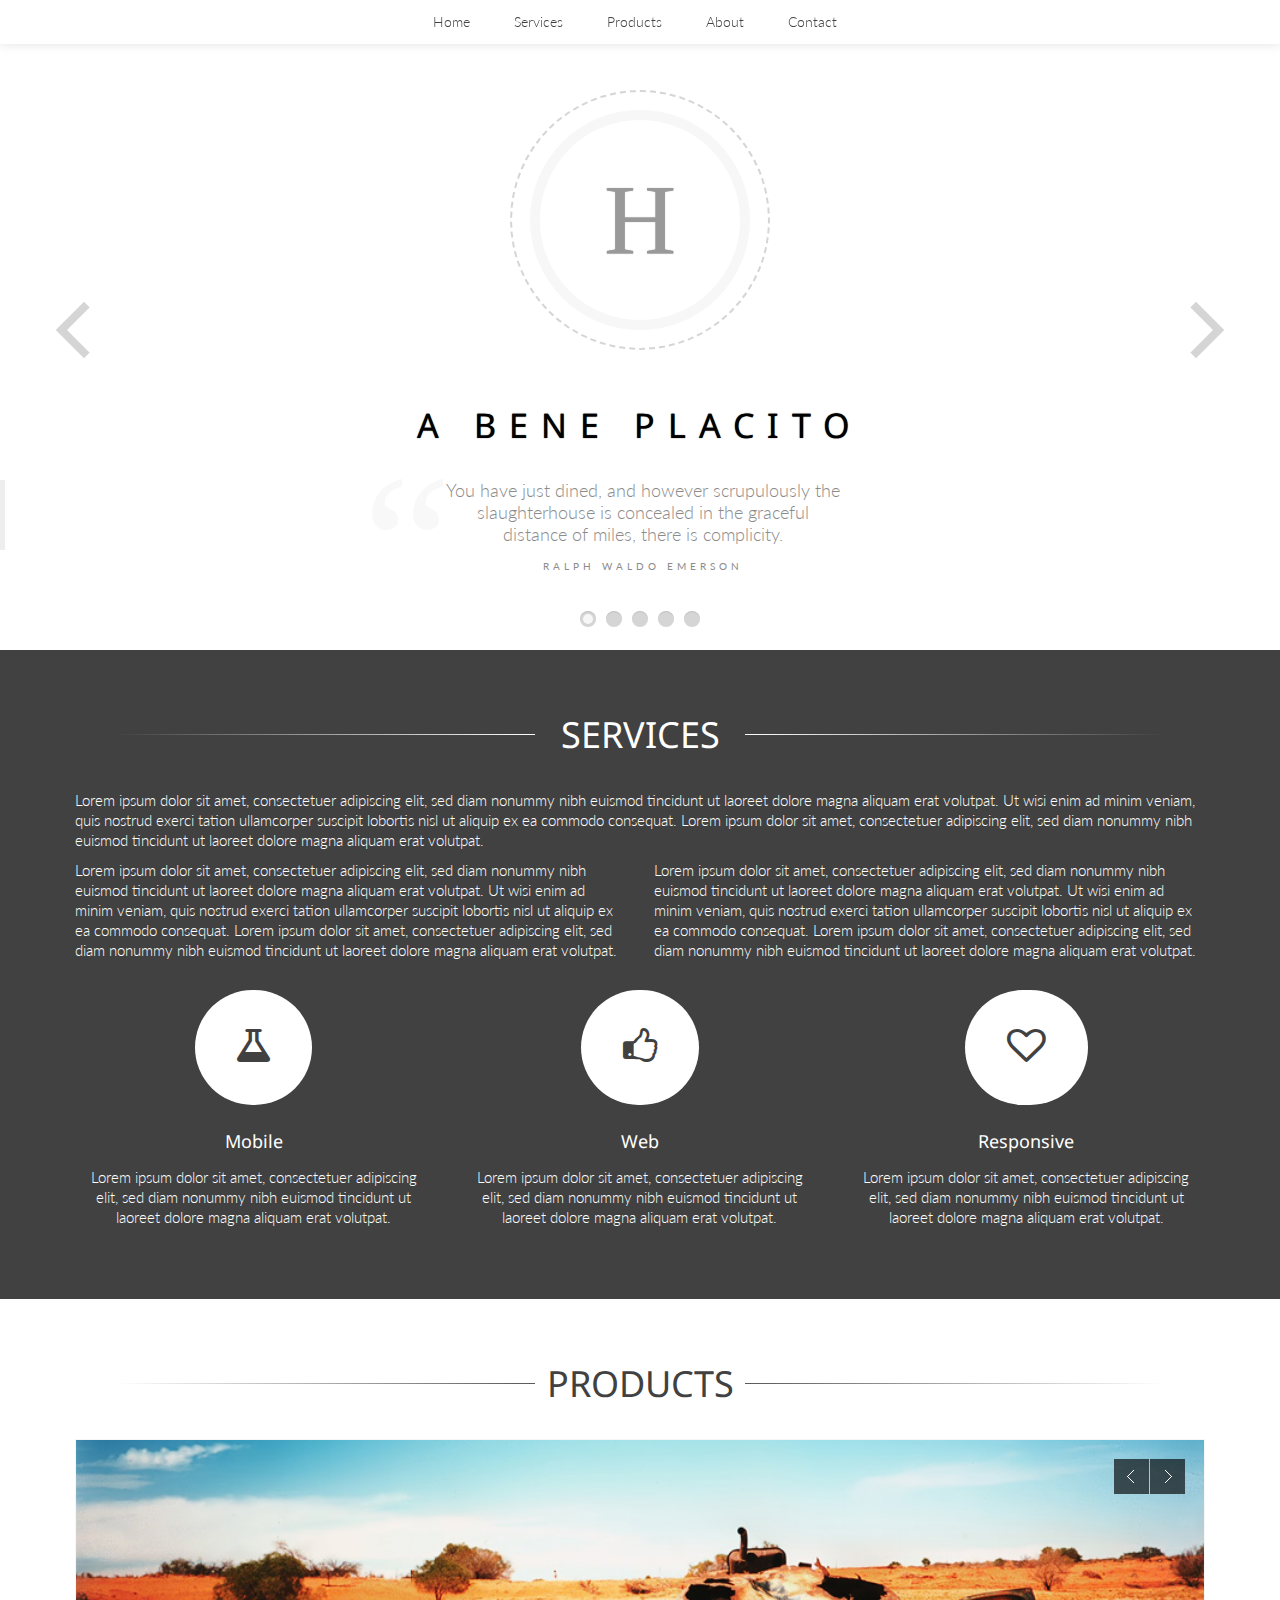
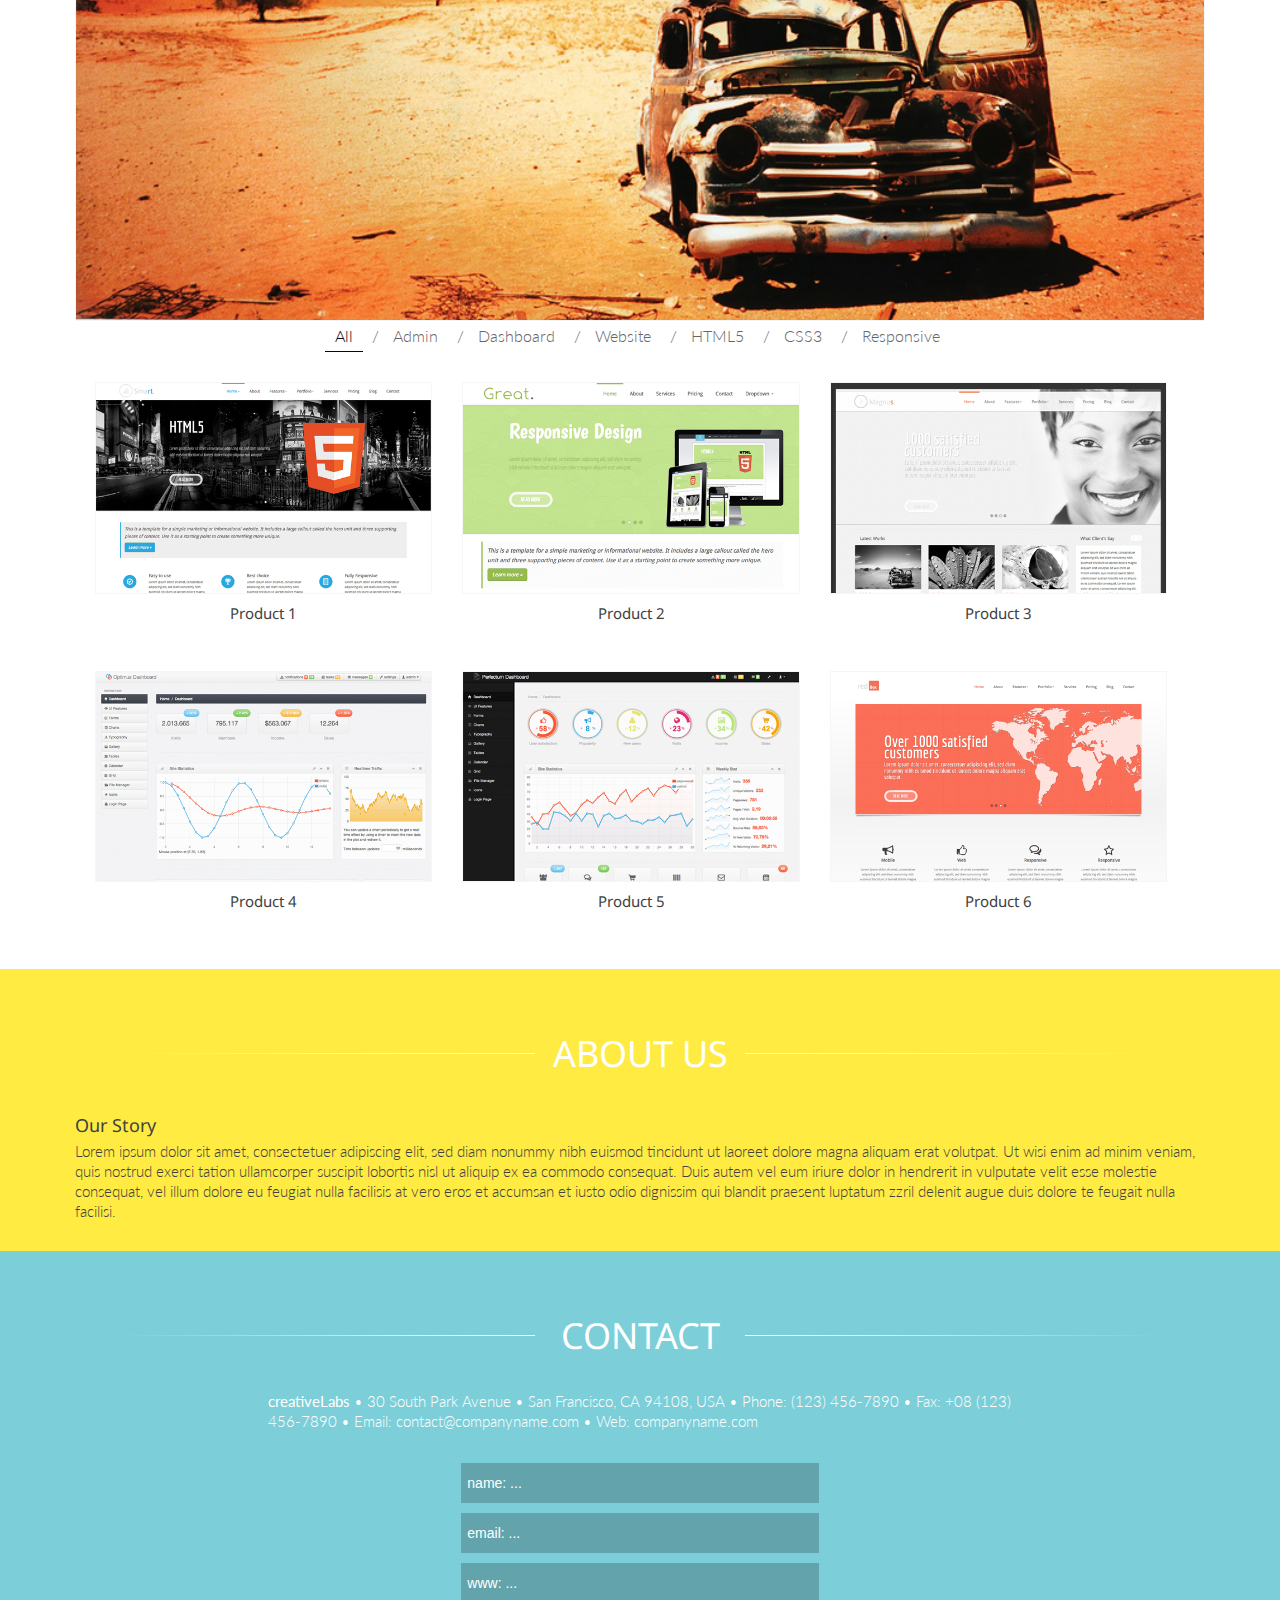
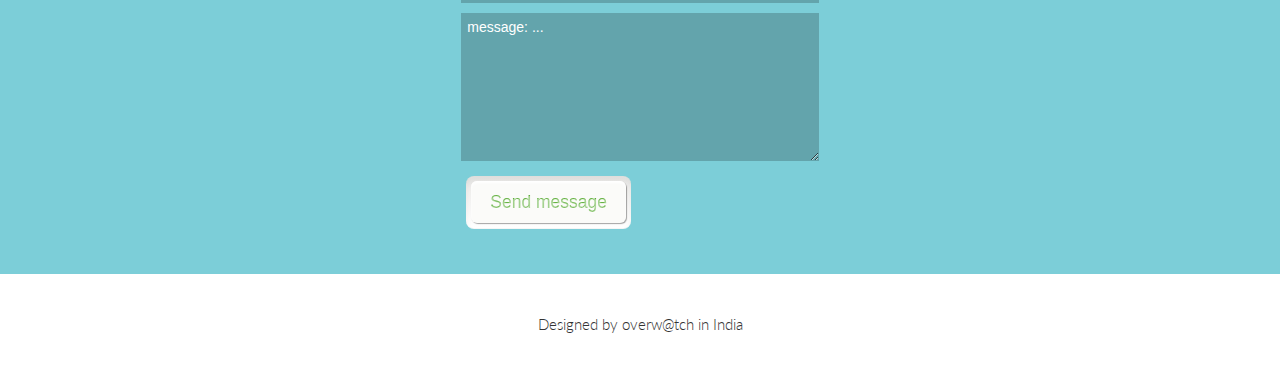
==== index.html @ 163d4408 "new commit" ====
<!DOCTYPE html>
<html lang="en">
<head>

	<!-- start: Meta -->
	<meta charset="utf-8">
	<title>Products</title>
	<meta name="description" content="Product Responsive Bootstrap Theme by overw@tch"/>
	<meta name="keywords" content="Template, Theme, web, html5, css3, Bootstrap" />
	<meta name="author" content="overw@tch creativeLabs"/>
	<!-- end: Meta -->
	
	<!-- start: Mobile Specific -->
	<meta name="viewport" content="width=device-width, initial-scale=1, maximum-scale=1">
	<!-- end: Mobile Specific -->
	
	<!-- start: Facebook Open Graph -->
	<meta property="og:title" content=""/>
	<meta property="og:description" content=""/>
	<meta property="og:type" content=""/>
	<meta property="og:url" content=""/>
	<meta property="og:image" content=""/>
	<!-- end: Facebook Open Graph -->

    <!-- start: CSS -->
    <link href="css/bootstrap.min.css" rel="stylesheet">
    <link href="css/bootstrap-responsive.min.css" rel="stylesheet">
	<link href="css/style.css" rel="stylesheet">
	<link href="css/slider1.css" rel="stylesheet">
	<link href="css/slider2.css" rel="stylesheet">
	<link href="css/slider3.css" rel="stylesheet">
	<link rel="stylesheet" type="text/css" href="http://fonts.googleapis.com/css?family=Droid+Sans:400,700">
	<link rel="stylesheet" type="text/css" href="http://fonts.googleapis.com/css?family=Droid+Serif">
	<link rel="stylesheet" type="text/css" href="http://fonts.googleapis.com/css?family=Boogaloo">
	<link rel="stylesheet" type="text/css" href="http://fonts.googleapis.com/css?family=Economica:700,400italic">
	<!-- end: CSS -->

    <!-- Le HTML5 shim, for IE6-8 support of HTML5 elements -->
    <!--[if lt IE 9]>
      <script src="http://html5shim.googlecode.com/svn/trunk/html5.js"></script>
    <![endif]-->

</head>
<body>
	
	<!--start: Header -->
	<header>
		
		<!--start: Container -->
		<div class="container">
						
			<!--start: Row -->
			<div class="row-fluid">
					
				<!--start: Navigation -->
				<div class="navigation"> 
				
					<div class="navbar navbar-fixed-top">
			    		<div class="navbar-inner">
			          		<a class="btn btn-navbar btnOverlay" data-toggle="collapse" data-target=".nav-collapse">
			            		menu
			          		</a>
			          		<div class="nav-collapse collapse">
			            		<ul class="nav">
									<li><a href="#" class="home">Home</a></li>
			              			<li><a href="#" class="services">Services</a></li>
									<li><a href="#" class="portfolio">Products</a></li>
									<li><a href="#" class="about">About</a></li>
									<li><a href="#" class="contact">Contact</a></li>
			            		</ul>
			          		</div>
			        	</div>
			      	</div>
				
				
				</div>	
				<!--end: Navigation -->	
					
			</div>
			<!--end: Row -->
			
		</div>
		<!--end: Container-->			
			
	</header>
	<!--end: Header-->
	<!-- start: 1st Page - Home -->
	<div id="home">

		<div class="demo-1">

	        <div id="slider" class="sl-slider-wrapper">

				<div class="sl-slider">

					<div class="sl-slide bg-1" data-orientation="horizontal" data-slice1-rotation="-25" data-slice2-rotation="-25" data-slice1-scale="2" data-slice2-scale="2">
						<div class="sl-slide-inner">
							<div class="deco" data-icon="H"></div>
							<h2>A bene placito</h2>
							<blockquote><p>You have just dined, and however scrupulously the slaughterhouse is concealed in the graceful distance of miles, there is complicity.</p><cite>Ralph Waldo Emerson</cite></blockquote>
						</div>
					</div>

					<div class="sl-slide bg-2" data-orientation="vertical" data-slice1-rotation="10" data-slice2-rotation="-15" data-slice1-scale="1.5" data-slice2-scale="1.5">
						<div class="sl-slide-inner">
							<div class="deco" data-icon="q"></div>
							<h2>Regula aurea</h2>
							<blockquote><p>Until he extends the circle of his compassion to all living things, man will not himself find peace.</p><cite>Albert Schweitzer</cite></blockquote>
						</div>
					</div>

					<div class="sl-slide bg-3" data-orientation="horizontal" data-slice1-rotation="3" data-slice2-rotation="3" data-slice1-scale="2" data-slice2-scale="1">
						<div class="sl-slide-inner">
							<div class="deco" data-icon="O"></div>
							<h2>Dum spiro, spero</h2>
							<blockquote><p>Thousands of people who say they 'love' animals sit down once or twice a day to enjoy the flesh of creatures who have been utterly deprived of everything that could make their lives worth living and who endured the awful suffering and the terror of the abattoirs.</p><cite>Dame Jane Morris Goodall</cite></blockquote>
						</div>
					</div>

					<div class="sl-slide bg-4" data-orientation="vertical" data-slice1-rotation="-5" data-slice2-rotation="25" data-slice1-scale="2" data-slice2-scale="1">
						<div class="sl-slide-inner">
							<div class="deco" data-icon="I"></div>
							<h2>Donna nobis pacem</h2>
							<blockquote><p>The human body has no more need for cows' milk than it does for dogs' milk, horses' milk, or giraffes' milk.</p><cite>Michael Klaper M.D.</cite></blockquote>
						</div>
					</div>

					<div class="sl-slide bg-5" data-orientation="horizontal" data-slice1-rotation="-5" data-slice2-rotation="10" data-slice1-scale="2" data-slice2-scale="1">
						<div class="sl-slide-inner">
							<div class="deco" data-icon="t"></div>
							<h2>Acta Non Verba</h2>
							<blockquote><p>I think if you want to eat more meat you should kill it yourself and eat it raw so that you are not blinded by the hypocrisy of having it processed for you.</p><cite>Margi Clarke</cite></blockquote>
						</div>
					</div>
				</div><!-- /sl-slider -->

				<nav id="nav-arrows" class="nav-arrows">
					<span class="nav-arrow-prev">Previous</span>
					<span class="nav-arrow-next">Next</span>
				</nav>

				<nav id="nav-dots" class="nav-dots">
					<span class="nav-dot-current"></span>
					<span></span>
					<span></span>
					<span></span>
					<span></span>
				</nav>

			</div><!-- /slider-wrapper -->

	    </div>

	</div>
	<!-- end: 1st Page - Home -->
	
	<!-- start: 2nd Page - Services -->
	<div id="services" class="color black">
		
		<!--start: Container -->
		<div class="container">

			<!--start: Wrapper -->
			<div class="wrapper span12">
				
							<!-- start: Page Title -->
			<div id="page-title">

				<div id="page-title-inner">

					<h2><span>Services</span></h2>

				</div>	

			</div>
			<!-- end: Page Title -->
			
			<!-- start: Row -->
      		<div class="row-fluid">
	
        		<div class="span12">
	
					<p>
						Lorem ipsum dolor sit amet, consectetuer adipiscing elit, sed diam nonummy nibh euismod tincidunt ut laoreet dolore magna aliquam erat volutpat. Ut wisi enim ad minim veniam, quis nostrud exerci tation ullamcorper suscipit lobortis nisl ut aliquip ex ea commodo consequat. Lorem ipsum dolor sit amet, consectetuer adipiscing elit, sed diam nonummy nibh euismod tincidunt ut laoreet dolore magna aliquam erat volutpat.
					</p>	
          			
        		</div>
			
			</div>
			<!-- end: Row -->
			
			<!-- start: Row -->
      		<div class="row-fluid">
	
        		<div class="span6">
	
					<p>
						Lorem ipsum dolor sit amet, consectetuer adipiscing elit, sed diam nonummy nibh euismod tincidunt ut laoreet dolore magna aliquam erat volutpat. Ut wisi enim ad minim veniam, quis nostrud exerci tation ullamcorper suscipit lobortis nisl ut aliquip ex ea commodo consequat. Lorem ipsum dolor sit amet, consectetuer adipiscing elit, sed diam nonummy nibh euismod tincidunt ut laoreet dolore magna aliquam erat volutpat.
					</p>	
          			
        		</div>

				<div class="span6">
	
					<p>
						Lorem ipsum dolor sit amet, consectetuer adipiscing elit, sed diam nonummy nibh euismod tincidunt ut laoreet dolore magna aliquam erat volutpat. Ut wisi enim ad minim veniam, quis nostrud exerci tation ullamcorper suscipit lobortis nisl ut aliquip ex ea commodo consequat. Lorem ipsum dolor sit amet, consectetuer adipiscing elit, sed diam nonummy nibh euismod tincidunt ut laoreet dolore magna aliquam erat volutpat.
					</p>	
          			
        		</div>
			
			</div>
			<!-- end: Row -->	
	
      		<!-- start: Row -->
      		<div class="row-fluid">
	
        		<div class="span4">
          			<div class="icons-box">
						<i class="fa-icon-beaker"></i>
						<h3>Mobile</h3>
						<p>
							Lorem ipsum dolor sit amet, consectetuer adipiscing elit, sed diam nonummy nibh euismod tincidunt ut laoreet dolore magna aliquam erat volutpat.
						</p>
						<div class="clearfix"></div>
					</div>
        		</div>

        		<div class="span4">
          			<div class="icons-box">
						<i class="fa-icon-thumbs-up"></i>
						<h3>Web</h3>
						<p>
							Lorem ipsum dolor sit amet, consectetuer adipiscing elit, sed diam nonummy nibh euismod tincidunt ut laoreet dolore magna aliquam erat volutpat.
						</p>
						<div class="clearfix"></div>
					</div>
        		</div>

        		<div class="span4">
          			<div class="icons-box">
						<i class="fa-icon-heart-empty"></i>
						<h3>Responsive</h3>
						<p>
							Lorem ipsum dolor sit amet, consectetuer adipiscing elit, sed diam nonummy nibh euismod tincidunt ut laoreet dolore magna aliquam erat volutpat.
						</p>
						<div class="clearfix"></div>
					</div>
        		</div>

			</div>
			<!-- end: Row -->
			
			<div class="clearfix"></div>
			<hr class="clean">					
			</div>
			<!-- end: Wrapper -->
		
		</div>
		<!--end: Container -->
		
	</div>
	<!-- end: 2nd Page - Services -->
	
	<!-- start: 4th Page - Portfolio -->
	<div id="portfolio" class="color white">
		
		<!--start: Container -->
		<div class="container">

			<!--start: Wrapper -->
			<div class="wrapper span12">
	
							<!-- start: Page Title -->
			<div id="page-title">

				<div id="page-title-inner">

					<h2><span>Products</span></h2>

				</div>	

			</div>
			<!-- end: Page Title -->
			
			<!-- start: Flexslider -->
			<div class="slider">
				<div id="flex1" class="flexslider">
					<ul class="slides">

						<li><div class="picture"><img src="img/slider/slider1.jpg" alt="" /></div></li>

						<li><div class="picture"><img src="img/slider/slider2.jpg" alt="" /></div></li>

						<li><div class="picture"><img src="img/slider/slider3.jpg" alt="" /></div></li>

					</ul>
				</div>
			</div>
			<!-- end: Flexslider -->

			<div id="filters">
				<ul class="option-set" data-option-key="filter">
					<li><a href="#filter" class="selected" data-option-value="*">All</a></li>
					<li>/</li>
					<li><a href="#filter" data-option-value=".admin">Admin</a></li>
					<li>/</li>
					<li><a href="#filter" data-option-value=".dashboard">Dashboard</a></li>
					<li>/</li>
					<li><a href="#filter" data-option-value=".website">Website</a></li>
					<li>/</li>
					<li><a href="#filter" data-option-value=".html5">HTML5</a></li>
					<li>/</li>
					<li><a href="#filter" data-option-value=".css3">CSS3</a></li>
					<li>/</li>
					<li><a href="#filter" data-option-value=".responsive">Responsive</a></li>
				</ul>
			</div>

			<!-- start: Portfolio -->
			<div id="portfolio-wrapper" class="row-fluid">
								
				<div class="span4 portfolio-item website html5 css3 responsive">
					
					<div class="picture"><a href="/products.html" title="Smart Responsive Template"><img src="img/portfolio/smart.png" alt=""/><div class="image-overlay-link"></div></a>
					
						<div class="item-description alt">
							<h5><a href="/products.html">
								Product 1
							</a></h5>
						</div>
					</div>	
				</div>

				<div class="span4 portfolio-item website html5 css3 responsive">
					<div class="picture">
						<a href="/products.html" title="Title"><img src="img/portfolio/great.png" alt=""/><div class="image-overlay-link"></div></a>
							<div class="item-description alt">
							<h5><a href="/products.html">
								Product 2
							</a></h5>
						</div>
					</div>
				</div>

				<div class="span4 portfolio-item website html5 css3 responsive">
					<div class="picture"><a href="/products.html" title="Title"><img src="img/portfolio/magnus.png" alt=""/><div class="image-overlay-link"></div></a>
						<div class="item-description alt">
							<h5><a href="/products.html">
								Product 3
							</a></h5>
						</div>	
					</div>
				</div>

				<div class="span4 portfolio-item admin dashboard html5 css3 responsive">
					<div class="picture"><a href="/products.html" title="Title"><img src="img/portfolio/optimus.png" alt=""/><div class="image-overlay-link"></div></a>
						<div class="item-description alt">
							<h5><a href="/products.html">
								Product 4
							</a></h5>
						</div>
					</div>
				</div>

				<div class="span4 portfolio-item admin dashboard html5 css3 responsive">
					<div class="picture"><a href="/products.html" title="Title"><img src="img/portfolio/perfectum.png" alt=""/><div class="image-overlay-link"></div></a>
						<div class="item-description alt">
							<h5><a href="/products.html">
								Product 5
							</a></h5>
						</div>
					</div>
				</div>

				<div class="span4 portfolio-item website html5 css3 responsive">
					<div class="picture"><a href="/products.html"><img src="img/portfolio/redbox.png" alt=""/><div class="image-overlay-link"></div></a>
						<div class="item-description alt">
							<h5><a href="/products.html">
								Product 6
							</a></h5>
						</div>
					</div>
				</div>

			</div>
			<!-- end: Portfolio -->
			</div>
			<!-- end: Wrapper -->
		
		</div>
		<!--end: Container -->
		
	</div>
	<!-- end: 4th Page - Portfolio -->
	
	<!-- start: 5th Page - About -->
	<div id="about" class="color yellow">
		
		<!--start: Container -->
		<div class="container">

			<!--start: Wrapper -->
			<div class="wrapper span12">

							<!-- start: Page Title -->
			<div id="page-title">

				<div id="page-title-inner">

						<h2><span>About Us</span></h2>

				</div>	

			</div>
			<!-- end: Page Title -->				
		
			<!--start: Row -->
	    	<div class="row-fluid">
		
				<div class="span12">
					
					<!-- start: About Us -->
					<div id="story">
						<h3>Our Story</h3>
						<p>
							Lorem ipsum dolor sit amet, consectetuer adipiscing elit, sed diam nonummy nibh euismod tincidunt ut laoreet dolore magna aliquam erat volutpat. Ut wisi enim ad minim veniam, quis nostrud exerci tation ullamcorper suscipit lobortis nisl ut aliquip ex ea commodo consequat. Duis autem vel eum iriure dolor in hendrerit in vulputate velit esse molestie consequat, vel illum dolore eu feugiat nulla facilisis at vero eros et accumsan et iusto odio dignissim qui blandit praesent luptatum zzril delenit augue duis dolore te feugait nulla facilisi.
						</p>
					</div>	
					<!-- end: About Us -->

				</div>
				
			</div>
			<!--end: Row -->
			
			</div>
			<!-- end: Wrapper -->
		
		</div>
		<!--end: Container -->
		
	</div>
	<!-- end: 5th Page - About -->
	
	<!-- start: 7th Page - Contact -->
	<div id="mapBg"></div>
	<div id="contact" class="color blue transparent">
		
		<!--start: Container -->
		<div class="container">

			<!--start: Wrapper -->
			<div class="wrapper span12">

			<!-- start: Page Title -->
			<div id="page-title">

				<div id="page-title-inner">

						<h2><span>Contact</span></h2>

				</div>	

			</div>
			<!-- end: Page Title -->
			
			<!-- start: Row -->
			<div class="row-fluid">		
				
				<div class="span2"></div>
				<div class="span8">
					
					<!-- start: Contact Info -->
					<b>creativeLabs</b> •
					30 South Park Avenue •
					San Francisco, CA 94108, USA •
					Phone: (123) 456-7890 •
					Fax: +08 (123) 456-7890 •
					Email: contact@companyname.com •
					Web: companyname.com	
					<!-- end: Contact Info -->
				
				</div>
				<div class="span2"></div>
			
			</div>
			<!-- end: Row -->
			
			<hr class="clean">
			
			<!-- start: Row -->
			<div class="row-fluid">		
				
				<div class="span4"></div>
				<!-- start: Map -->
				<div class="span4">
					<!-- start: Contact Form -->
					<div id="contact-form">

						<form method="post" action="">
							
							<fieldset>
								
								<input tabindex="4" id="name" name="name" type="text" value="" class="span12" placeholder="name: ..." >
								<input tabindex="2" id="email" name="email" type="text" value="" class="span12" placeholder="email: ...">
								<input tabindex="3" id="www" name="www" type="text" value="" class="span12" placeholder="www: ...">
								<textarea tabindex="3" class="input-xlarge span12" id="message" name="body" rows="7" placeholder="message: ..."></textarea>

								<div class="actions">
									<button tabindex="" type="submit" class="btn btn-success btn-large">Send message</button>
								</div>
								
							</fieldset>

						</form>

					</div>
					<!-- end: Contact Form -->
					

				</div>
				<!-- end: Map -->
				<div class="span4"></div>
			
			</div>
			<!-- end: Row -->

			</div>
			<!-- end: Wrapper -->
		
		</div>
		<!--end: Container -->
		
	</div>
	<!-- end: 7th Page - Contact -->

	

	<footer>
		<div id="copyright">
			Designed by overw@tch in India
		</div>
	</footer>	

<!-- start: Java Script -->
<!-- Placed at the end of the document so the pages load faster -->
<script type="text/javascript" src="http://ajax.googleapis.com/ajax/libs/jquery/1.8.2/jquery.min.js"></script>
<script type="text/javascript" src="js/isotope.js"></script>
<script type="text/javascript" src="js/jquery.imagesloaded.js"></script>
<script type="text/javascript" src="js/bootstrap.min.js"></script>
<script type="text/javascript" src="js/flexslider.js"></script>
<script type="text/javascript" src="js/carousel.js"></script>
<script type="text/javascript" src="js/fancybox.js"></script>
<script type="text/javascript" src="js/twitter.js"></script>
<script type="text/javascript" src="js/modernizr.custom.79639.js"></script>
<script type="text/javascript" src="js/jquery.ba-cond.min.js"></script>
<script type="text/javascript" src="js/jquery.slitslider.js"></script>

<script type="text/javascript" src="js/excanvas.js"></script>
<script type="text/javascript" src="js/jquery.flot.min.js"></script>
<script type="text/javascript" src="js/jquery.flot.pie.min.js"></script>
<script type="text/javascript" src="js/jquery.flot.stack.js"></script>
<script type="text/javascript" src="js/jquery.flot.resize.min.js"></script>

<script defer="defer" src="js/custom.js"></script>
<script type="text/javascript">	
	$(function() {
	
		var Page = (function() {

			var $navArrows = $( '#nav-arrows' ),
				$nav = $( '#nav-dots > span' ),
				slitslider = $( '#slider' ).slitslider( {
					onBeforeChange : function( slide, pos ) {

						$nav.removeClass( 'nav-dot-current' );
						$nav.eq( pos ).addClass( 'nav-dot-current' );

					}
				} ),

				init = function() {

					initEvents();
					
				},
				initEvents = function() {

					// add navigation events
					$navArrows.children( ':last' ).on( 'click', function() {

						slitslider.next();
						return false;

					} );

					$navArrows.children( ':first' ).on( 'click', function() {
						
						slitslider.previous();
						return false;

					} );

					$nav.each( function( i ) {
					
						$( this ).on( 'click', function( event ) {
							
							var $dot = $( this );
							
							if( !slitslider.isActive() ) {

								$nav.removeClass( 'nav-dot-current' );
								$dot.addClass( 'nav-dot-current' );
							
							}
							
							slitslider.jump( i + 1 );
							return false;
						
						} );
						
					} );

				};

				return { init : init };

		})();

		Page.init();
	
	});
</script>
<!-- end: Java Script -->

</body>
</html>
---- css/style.css ----
/*
* Author: Łukasz Holeczek
* Template: Essentia Bootstrap Theme
* Version: 1.0.0
* Bootstrap version: 2.3.1
* Copyright 2012 creativeLabs
* www: http://bootstrapmaster.com
* mail: lukasz@bootstrapmaster.com
* You can download this theme on WrapBootstrap: https://bootstrapmaster.com
*/

/* Import Section
=================================================================== */
@import url("icons.css");					/* Icons. */
@import url("icons-color.css");				/* Icons. */  
@import url("social-icons.css");			/* Social Icons */
@import url("fancybox.css");				/* Fancybox */
@import url("font-awesome.css");			/* Font Awesome */
@import url("font-awesome-ie7.css");		/* Font Awesome */

/* Colors Section
=================================================================== */
.color.white {
	background: #fff;
	color: #414141;
}

.color.white i {
	color: #414141;
}

.color.white h2 {
	color: #414141 !important;
}

.color.white h2 span {
	background: #fff !important;
	color: #414141 !important;
}

.color.white #page-title h2:before{
	background: -moz-linear-gradient(left,  rgba(0,0,0,0) 0%, rgba(0,0,0,0.65) 100%); /* FF3.6+ */
	background: -webkit-gradient(linear, left top, right top, color-stop(0%,rgba(0,0,0,0)), color-stop(100%,rgba(0,0,0,0.65))); /* Chrome,Safari4+ */
	background: -webkit-linear-gradient(left,  rgba(0,0,0,0) 0%,rgba(0,0,0,0.65) 100%); /* Chrome10+,Safari5.1+ */
	background: -o-linear-gradient(left,  rgba(0,0,0,0) 0%,rgba(0,0,0,0.65) 100%); /* Opera 11.10+ */
	background: -ms-linear-gradient(left,  rgba(0,0,0,0) 0%,rgba(0,0,0,0.65) 100%); /* IE10+ */
	background: linear-gradient(to right,  rgba(0,0,0,0) 0%,rgba(0,0,0,0.65) 100%); /* W3C */
	filter: progid:DXImageTransform.Microsoft.gradient( startColorstr='#00000000', endColorstr='#a6000000',GradientType=1 ); /* IE6-9 */
}

.color.white #page-title h2:after {
    background: -moz-linear-gradient(left,  rgba(0,0,0,0.65) 0%, rgba(0,0,0,0) 100%); /* FF3.6+ */
	background: -webkit-gradient(linear, left top, right top, color-stop(0%,rgba(0,0,0,0.65)), color-stop(100%,rgba(0,0,0,0))); /* Chrome,Safari4+ */
	background: -webkit-linear-gradient(left,  rgba(0,0,0,0.65) 0%,rgba(0,0,0,0) 100%); /* Chrome10+,Safari5.1+ */
	background: -o-linear-gradient(left,  rgba(0,0,0,0.65) 0%,rgba(0,0,0,0) 100%); /* Opera 11.10+ */
	background: -ms-linear-gradient(left,  rgba(0,0,0,0.65) 0%,rgba(0,0,0,0) 100%); /* IE10+ */
	background: linear-gradient(to right,  rgba(0,0,0,0.65) 0%,rgba(0,0,0,0) 100%); /* W3C */
	filter: progid:DXImageTransform.Microsoft.gradient( startColorstr='#a6000000', endColorstr='#00000000',GradientType=1 ); /* IE6-9 */
}


.color.blue {
	background: #5bc2ce;
	color: #fff;
}

.color.blue i {
	color: #5bc2ce;
}

.color.blue h2 span{
	background: #5bc2ce;
}

.color.blue.transparent {
	background: rgba(91,194,206,.8);
	color: #fff;
}

.color.blue.transparent i {
	color: #5bc2ce;
}

.color.blue.transparent h2 span{
	background: rgba(91,194,206,0);
}



.color.black {
	background: #414141;
	color: #fff;
}

.color.black i {
	color: #414141;
}

.color.black h2 span {
	background: #414141;
}

.color.yellow {
	background: #ffeb41;
	color: #414141;
}

.color.yellow i {
	color: #ffeb41;
}

.color.yellow h2 span {
	background: #ffeb41;
}


body {
	font-family: 'Droid Sans';
	background: #fff;
	color: #888888;
	font-size: 12px;
}

h1, h2, h3, h4, h5, h6 {
	font-family: "Droid Sans" !important;
	font-weight: normal !important;
	margin: 0;
	padding: 0;
}

h1 {
  font-size: 36px;
  line-height: 40px;
}

h2 {
  font-size: 20px;
  line-height: 40px;
}

h3 {
  font-size: 18px;
  line-height: 32px;
}

h4 {
  font-size: 13px;
  line-height: 30px;
}

h5 {
  font-size: 12px;
  line-height: 26px;
}

h6 {
  font-size: 11px;
  line-height: 24px;
}

hr {
  	margin: 20px 0;
  	border: 0;
  	border-top: 1px solid #e7e7e7;
  	border-bottom: 1px solid #fefefe;
}

hr.clean {
	margin: 15px 0;
  	border: 0;
  	border-top: 1px solid transparent;
  	border-bottom: 1px solid transparent;
}

a {
	color: #080808;
}
			
.title {
	border-bottom: 1px solid #f6f6f6;
	margin: 30px 0px 20px 0px;
}

.title-out {
}

.title h1, .title h2, .title h3, .title h4, .title h5, .title h6 {
	border-bottom: 3px solid #080808 !important;
	margin-bottom: -2px !important;
	display: inline-block !important;
	padding: 0px 10px !important;
}

.title-out h1, .title-out h2, .title-out h3, .title-out h4, .title-out h5, .title-out h6 {
	text-shadow: 1px 1px 0px #fff;
	font-weight: bold;
	margin-bottom: 10px;
	margin-left: 20px;
}

.wrapper {
	padding: 20px 20px;
	margin: 0px auto !important;
	float: none;
}

.box {
	-webkit-transition: all 0.5s ease-in-out;
	-moz-transition: all 0.5s ease-in-out;
	-o-transition: all 0.5s ease-in-out;
	-ms-transition: all 0.5s ease-in-out;
	transition: all 0.5s ease-in-out;
	padding: 10px;	
}

.box i {
	-webkit-transition: all 0.5s ease-in-out;
	-moz-transition: all 0.5s ease-in-out;
	-o-transition: all 0.5s ease-in-out;
	-ms-transition: all 0.5s ease-in-out;
	transition: all 0.5s ease-in-out;
	font-size: 36px;
	margin: 20px 10px 10px 10px;
	color: #414141;
	float:left;;
}

.box h3 {
	margin-top: 5px;
}

.box h5 {
	margin-top: -10px;
}

.box h3,
.box h5 {
	-webkit-transition: all 0.5s ease-in-out;
	-moz-transition: all 0.5s ease-in-out;
	-o-transition: all 0.5s ease-in-out;
	-ms-transition: all 0.5s ease-in-out;
	transition: all 0.5s ease-in-out;
	text-align: left;
}

.box:hover {
	background: #080808;
	color: #fff;
}

.box:hover i {
	color: #fff;
}

.box:hover h3,
.box:hover h5 {
	color: #fff;
}

/* Lists
=================================================================== */
	ul, ol { margin: 0; }
	ul { list-style: none outside; }
	ol { list-style: decimal; }
	ol, ul.square, ul.circle, ul.disc { margin-left: 30px; }
	ul.square { list-style: square outside; }
	ul.circle { list-style: circle outside; }
	ul.disc { list-style: disc outside; }
	ul ul, ul ol,
	ol ol, ol ul {}
	ul ul li, ul ol li,
	ol ol li, ol ul li {}


/* Header
=================================================================== */
	
header {
	height: 50px !important;
	background: rgba(255,255,255,1) !important;
	-webkit-box-shadow: 0px 1px 1px rgba(0,0,0,.35);
	   -moz-box-shadow: 0px 1px 1px rgba(0,0,0,.35);
	        box-shadow: 0px 1px 1px rgba(0,0,0,.35);
}

.logo  {}

.nav-collapse.collapse {
    height: auto \9 !important;
    overflow: visible \9 !important;
	position: relative;
	z-index: 9999;
}

.navigation {
	padding: 6px;
	height: 38px !important;
	margin: 0 auto;
	width: 100%;
	text-align: center;
}

.search {
	font-size: 20px;
	padding: 12px;
	text-align: right;
}

.search input{
	width: 0px;
	border: none;
	background: transparent url(../img/search-ico-alt.png) no-repeat 5px center;
	border-bottom: 1px solid transparent;
	-webkit-box-shadow: none;
	   -moz-box-shadow: none;
	        box-shadow: none;
	-webkit-border-radius: 0px;
	   -moz-border-radius: 0px;
			border-radius: 0px;
	padding-left: 30px;
	-webkit-transition: all 0.3s ease-in-out;
	   -moz-transition: all 0.3s ease-in-out;
		 -o-transition: all 0.3s ease-in-out;
		-ms-transition: all 0.3s ease-in-out;
			transition: all 0.3s ease-in-out;
}

.search input.activeSearch {
	background: transparent url(../img/ajax-loader.gif) no-repeat 5px center !important;
	-webkit-transition: all 0.3s ease-in-out;
	   -moz-transition: all 0.3s ease-in-out;
		 -o-transition: all 0.3s ease-in-out;
		-ms-transition: all 0.3s ease-in-out;
			transition: all 0.3s ease-in-out;
}

.search input:focus{
	width: 200px;
	outline: none !important;
	border-bottom: 1px solid #646464;
	-webkit-box-shadow: none;
	   -moz-box-shadow: none;
	        box-shadow: none; 
	-webkit-transition: all 0.3s ease-in-out;
	   -moz-transition: all 0.3s ease-in-out;
		 -o-transition: all 0.3s ease-in-out;
		-ms-transition: all 0.3s ease-in-out;
			transition: all 0.3s ease-in-out;
}

.navbar-fixed-top .navbar-inner {
	background: rgba(255,255,255,.8) !important;
}

.navbar, 
.navbar-inner, 
.nav,
.navbar-inverse {
	background: transparent !important;
	filter: none !important;
	border: none;
	-webkit-box-shadow: none;
       -moz-box-shadow: none;
          	box-shadow: none;
	padding: 0px;
	margin: 0px;
	text-align: center;
}

.navbar .nav,
.navbar .nav > li {
	float:none;
	display:inline-block;
	*display:inline; /* ie7 fix */
	*zoom:1; /* hasLayout ie7 trigger */
	vertical-align: top;
}

.navbar .nav > li > a {
	color: #414141;
	border-top: 0px solid transparent;
	text-shadow: none;
	font-size: 14px;
	padding: 12px 20px;
	padding: 12px 10px \9;
	-webkit-transition: all 0.3s ease-in-out;
	   -moz-transition: all 0.3s ease-in-out;
		 -o-transition: all 0.3s ease-in-out;
		-ms-transition: all 0.3s ease-in-out;
			transition: all 0.3s ease-in-out;

}

.navbar .nav > li > a:focus,
.navbar .nav > li > a:hover {
  	background: #080808 !important;		
  	color: #fff;
}

.navbar .nav > .active > a,
.navbar .nav > .active > a:focus {
  	color: #080808 !important;	
  	text-decoration: none;
  	background-color: transparent !important;	
  	-webkit-box-shadow: none;
       -moz-box-shadow: none;
          	box-shadow: none;
}

.navbar .nav > .active > a:hover {
  	background: #080808 !important;		
  	color: #fff !important;
  	-webkit-box-shadow: none;
       -moz-box-shadow: none;
          	box-shadow: none;
}

.navbar .nav .active a:hover > .caret {
  	border-top-color: #fff !important;	
  	border-bottom-color: #fff !important;	
}

.dropdown-menu li > a:hover,
.dropdown-menu li > a:focus,
.dropdown-submenu:hover > a {
  	color: #ffffff;
  	background: #080808 !important;	
}

.dropdown-menu .active > a {
	color: #ffffff !important;
  	background: #080808 !important;
}
.dropdown-menu .active > a:hover {
  	color: #ffffff !important;
  	background: #080808 !important;	
}

.navbar .btn-navbar {
	border: none;
	background: #fbfbf9;
	color: #222222 !important;
	-webkit-box-shadow: 1px 1px 1px rgba(0,0,0,0.35), inset 0px 2px 3px #fff;
	   -moz-box-shadow: 1px 1px 1px rgba(0,0,0,0.35), inset 0px 2px 3px #fff;
		    box-shadow: 1px 1px 1px rgba(0,0,0,0.35), inset 0px 2px 3px #fff;
	text-shadow: none;
	-webkit-transition: all 0.3s ease;
	   -moz-transition: all 0.3s ease;
		-ms-transition: all 0.3s ease;
		 -o-transition: all 0.3s ease;
			transition: all 0.3s ease;
	margin: 0px !important;		
}

.navbar .btn-navbar:hover {
	background: #fbfbf9;
	text-shadow: 0 0 1px #222222;
	color: #222222 !important;
	-webkit-box-shadow: 1px 0px 1px rgba(0,0,0,0.1), inset 0px 1px 1px #fff;
	   -moz-box-shadow: 1px 0px 1px rgba(0,0,0,0.1), inset 0px 1px 1px #fff;
		    box-shadow: 1px 0px 1px rgba(0,0,0,0.1), inset 0px 1px 1px #fff;
	-webkit-transition: all 0.3s ease;
	   -moz-transition: all 0.3s ease;
		-ms-transition: all 0.3s ease;
		 -o-transition: all 0.3s ease;
			transition: all 0.3s ease;	
}

.nav .active .dropdown-toggle .caret {
  	border-top-color: #080808 !important;	
  	border-bottom-color: #080808 !important;	
}

/* Slider
=================================================================== */

.slider-wrapper:before, .slider-wrapper:after {
	bottom:14px;
	content: "";
	position: absolute;
	z-index: -1;
	-ms-transform: rotate(-1deg);
	-webkit-transform: rotate(-1deg); /* Safari and Chrome */
	-o-transform: rotate(-1deg); /* Opera */
	-moz-transform: rotate(-1deg); /* Firefox */
	box-shadow: 0 15px 5px rgba(0, 0, 0, 0.3);
	height: 50px;
	left: 5px;
	max-width: 50%;
	width: 50%;
}
.slider-wrapper:after {
	-ms-transform: rotate(1deg); /* IE 9 */
	-webkit-transform: rotate(1deg); /* Safari and Chrome */
	-o-transform: rotate(1deg); /* Opera */
	-moz-transform: rotate(1deg); /* Firefox */
	left: auto;
	right: 5px;
}

.slider-wrapper {
	position: relative;
	margin-top: 0px;
	-webkit-border-radius: 2px;
	   -moz-border-radius: 2px;
			border-radius: 2px;
	padding:2px;
	background:#fcfcfc;
	-webkit-box-shadow: 0px 1px 1px rgba(0,0,0,.35);
	   -moz-box-shadow: 0px 1px 1px rgba(0,0,0,.35);
		    box-shadow: 0px 1px 1px rgba(0,0,0,.35);
}


/* Page Title
=================================================================== */

#page-title {
	margin: 30px 0px 20px 0px;
}

#page-title-inner {
	padding: 15px 40px;
}

#page-title h2 {
	display: inline-block;
	font-family: "Droid Sans" !important;
	color: #fff;
	font-size: 36px;
	text-align: center;
	text-transform: uppercase;
	width: 100%;
	position: relative;
}

#page-title h2:before,
#page-title h2:after {
    display: block;
    height: 1px;
    content: " ";
    width: 40%;
    position: absolute;
    top: 0.53em;
	z-index: 1;
}

#page-title h2:before {
	background: -moz-linear-gradient(left,  rgba(255,255,255,0) 0%, rgba(255,255,255,1) 100%); /* FF3.6+ */
	background: -webkit-gradient(linear, left top, right top, color-stop(0%,rgba(255,255,255,0)), color-stop(100%,rgba(255,255,255,1))); /* Chrome,Safari4+ */
	background: -webkit-linear-gradient(left,  rgba(255,255,255,0) 0%,rgba(255,255,255,1) 100%); /* Chrome10+,Safari5.1+ */
	background: -o-linear-gradient(left,  rgba(255,255,255,0) 0%,rgba(255,255,255,1) 100%); /* Opera 11.10+ */
	background: -ms-linear-gradient(left,  rgba(255,255,255,0) 0%,rgba(255,255,255,1) 100%); /* IE10+ */
	background: linear-gradient(to right,  rgba(255,255,255,0) 0%,rgba(255,255,255,1) 100%); /* W3C */
	filter: progid:DXImageTransform.Microsoft.gradient( startColorstr='#00ffffff', endColorstr='#ffffff',GradientType=1 ); /* IE6-9 */
    left: 0;
}

#page-title h2:after {
	background: -moz-linear-gradient(left,  rgba(255,255,255,1) 0%, rgba(255,255,255,0) 100%); /* FF3.6+ */
	background: -webkit-gradient(linear, left top, right top, color-stop(0%,rgba(255,255,255,1)), color-stop(100%,rgba(255,255,255,0))); /* Chrome,Safari4+ */
	background: -webkit-linear-gradient(left,  rgba(255,255,255,1) 0%,rgba(255,255,255,0) 100%); /* Chrome10+,Safari5.1+ */
	background: -o-linear-gradient(left,  rgba(255,255,255,1) 0%,rgba(255,255,255,0) 100%); /* Opera 11.10+ */
	background: -ms-linear-gradient(left,  rgba(255,255,255,1) 0%,rgba(255,255,255,0) 100%); /* IE10+ */
	background: linear-gradient(to right,  rgba(255,255,255,1) 0%,rgba(255,255,255,0) 100%); /* W3C */
	filter: progid:DXImageTransform.Microsoft.gradient( startColorstr='#ffffff', endColorstr='#00ffffff',GradientType=1 ); /* IE6-9 */	
   	right: 0;  
   	left: auto; 
}

#page-title h2 span {
	padding: 0px 10px;
	position: relative;
	z-index: 2;
}

/* Images Overlay
=================================================================== */
.picture {
	position: relative;
	}
	
.picture a {
	display: block;
	position: relative;
}
	
.picture .item-description {
	padding: 5px 15px 5px 15px;
	border: none;
	margin-top: 1px;
	background: transparent;
	font-size: 12px;
	text-align: center;
	-webkit-transition: all 0.5s ease-in-out;
	-moz-transition: all 0.5s ease-in-out;
	-o-transition: all 0.5s ease-in-out;
	-ms-transition: all 0.5s ease-in-out;
	transition: all 0.5s ease-in-out;
}

.picture .item-description a {
	color: #414141;
	font-size: 15px;
	-webkit-transition: all 0.5s ease-in-out;
	-moz-transition: all 0.5s ease-in-out;
	-o-transition: all 0.5s ease-in-out;
	-ms-transition: all 0.5s ease-in-out;
	transition: all 0.5s ease-in-out;
}

.post .picture {
	position: relative;
	border: 1px solid #fff;
	-webkit-box-shadow: 0px 1px 1px rgba(0,0,0,.25);
    box-shadow: 0px 1px 1px rgba(0,0,0,.25);
}

.post .picture:before, .post .picture:after {
	bottom:14px;
	content: "";
	position: absolute;
	z-index: -1;
	-ms-transform: rotate(-1deg);
	-webkit-transform: rotate(-1deg); /* Safari and Chrome */
	-o-transform: rotate(-1deg); /* Opera */
	-moz-transform: rotate(-1deg); /* Firefox */
	box-shadow: 0 15px 5px rgba(0, 0, 0, 0.3);
	height: 50px;
	left: 5px;
	max-width: 50%;
	width: 50%;
}

.post .picture:after {
	-ms-transform: rotate(1deg); /* IE 9 */
	-webkit-transform: rotate(1deg); /* Safari and Chrome */
	-o-transform: rotate(1deg); /* Opera */
	-moz-transform: rotate(1deg); /* Firefox */
	left: auto;
	right: 5px;
}

#portfolio-wrapper .picture {
	position: relative;
}

#portfolio-wrapper .portfolio-item {
	margin-bottom: 20px;
	margin-left: 10px;
	padding: 10px;
}

	
.picture img {width: 100%; height: auto; border: 1px solid #f6f6f6}

.image-overlay-link,
.image-overlay-zoom {
	-webkit-transition: all 0.3s ease-in-out;
	-moz-transition: all 0.3s ease-in-out;
	-o-transition: all 0.3s ease-in-out;
	-ms-transition: all 0.3s ease-in-out;
	transition: all 0.3s ease-in-out;
	height: 100%;
	width: 100%;
	left: 0;
	top: 0;
	position: absolute;
	z-index: 40;
	display: none;
	background-color: #222;
	background: rgba(0, 0, 0, .6);
	background-repeat: no-repeat;
	background-position: 50%;
	cursor: pointer;
}

.image-overlay-link {
	background-image: url(../img/overlay-icon-01.png);
}

.image-overlay-zoom {
	background-image: url(../img/overlay-icon-02.png);
}


.flex-video {
  	position: relative;
  	/*padding-top: 25px; */
  	padding-bottom: 67.5%;
  	height: 0;
  	overflow: hidden;
	border: 1px solid #fff;
	-webkit-box-shadow: 0px 1px 1px rgba(0,0,0,.35);
	   -moz-box-shadow: 0px 1px 1px rgba(0,0,0,.35);
		    box-shadow: 0px 1px 1px rgba(0,0,0,.35);
}

.flex-video.widescreen { padding-bottom: 57.25%; }
.flex-video.vimeo { padding-top: 0; }

.flex-video iframe,
.flex-video object,
.flex-video embed {
  position: absolute;
  top: 0;
  left: 0;
  width: 100%;
  height: 100%;
}

@media only screen and (max-device-width: 800px), only screen and (device-width: 1024px) and (device-height: 600px), only screen and (width: 1280px) and (orientation: landscape), only screen and (device-width: 800px), only screen and (max-width: 767px) {
  .flex-video { padding-top: 0; }
}


/* Flexslider
=================================================================== */

/* Browser Resets
=================================================================== */
.flex-container a:active,
.flexslider a:active,
.flex-container a:focus,
.flexslider a:focus  {outline: none;}
.slides,
.flex-control-nav,
.flex-direction-nav {margin: 0; padding: 0; list-style: none;} 


/* Necessary Styles
=================================================================== */
.flexslider {margin: 0; padding: 0;}

/* Hide the slides before the JS is loaded. Avoids image jumping */
.flexslider .slides > li {position: relative;  zoom: 1; display: none; -webkit-backface-visibility: hidden;}
.flexslider .slides img {width: 100%; display: block;}
.flex-pauseplay span {text-transform: capitalize;}

/* Suggested container for "Slide" animation setups. Can replace this with your own, if you wish */
.flexslider {position: relative;  zoom: 1; z-index: 50;}

/* Clearfix for the .slides element */
.slides:after {content: "."; display: block; clear: both; visibility: hidden; line-height: 0; height: 0;} 
html[xmlns] .slides {display: block;} 
* html .slides {height: 1%;}

/* No JavaScript Fallback */
/* If you are not using another script, such as Modernizr, make sure you
 * include js that eliminates this class on page load */
.no-js .slides > li:first-child {display: block;}


/* Default Styles
=================================================================== */
.flexslider {
	background: #fff;
	zoom: 1;
}

.ie7 .flexslider {margin-bottom: -30px;}

.flex-viewport {max-height: 2000px;}
.loading .flex-viewport {max-height: 300px;}
.flexslider .slides {zoom: 1;}


/* Direction Nav
=================================================================== */

.flex-direction-nav a {
	width: 35px;
	height: 35px;
	display: block;
	background-color: #555;
	top: 20px;
	right: 20px;
	float: none;
	position: absolute;
	cursor: pointer;
	text-indent: -9999px;
	background-color: #222;
	background: rgba(0, 0, 0, 0.65);
	*bottom: 50px;
	-webkit-transition: all 0.1s ease-in-out;
	-moz-transition: all 0.1s ease-in-out;
	-o-transition: all 0.1s ease-in-out;
	-ms-transition: all 0.1s ease-in-out;
	transition: all 0.1s ease-in-out;
}

.flex-direction-nav .flex-next {
	background-image: url(../img/slider-control-right.png);
	background-repeat: no-repeat;
	background-position: 52% 50%;
}

.flex-direction-nav .flex-prev {
	margin-right: 36px;
	background-image: url(../img/slider-control-left.png);
	background-repeat: no-repeat;
	background-position: 48% 50%;
}

.flex-direction-nav .flex-prev:hover,
.flex-direction-nav .flex-next:hover {
	background-color:#080808;
	opacity: 1;
}

.subpage .flex-direction-nav a {bottom: 0px; right: 0px; *bottom: 30px;}


/* Control Nav
=================================================================== */
.flex-control-nav {
	width: 100%;
	position: absolute;
	bottom: -30px;
	text-align: center;
}
	
.flex-control-nav li {
	margin: 0 3px 0 0;
	display: inline-block;
	zoom: 1;
	*display: inline;
}
	
.flex-control-paging li a {
	width: 14px;
	height: 14px;
	display: block;
	background: #c8c8c8;
	cursor: pointer;
	text-indent: -9999px;
	-webkit-border-radius: 20px;
	-moz-border-radius: 20px;
	-o-border-radius: 20px;
	border-radius: 20px;
}
	
.flex-control-paging li a:hover,
.flex-control-paging li a.flex-active {
	background: #505050;
}
	
.flex-control-paging li a.flex-active {
	cursor: default;
}


/* Caption
=================================================================== */
.slide-caption {
	width: auto;
	max-width: 30%;
	padding: 10px 20px;
	margin: 0 0 0px 0px;
	position: absolute;
	display: block;
	left: 20px;
	bottom: 20px;
	background-color: #222;
	background: rgba(0, 0, 0, 0.7);
}

.slide-caption.n {background-color: #222; background: rgba(0, 0, 0, 0.6);}
	
.slide-caption h3 {
	color: #fff;
	font-size: 18px;
	margin:0;
	line-height: 33px;
}
	
.slide-caption p {
	margin:0;
	line-height: 19px;
	color: #bbb;
}

/* Icon Boxes
=================================================================== */

.icons-box {
	text-align: center;
	padding: 20px 10px 10px 10px;
}

.icons-box h3 {
	margin: 20px auto 10px auto;
}

.icons-box p {
	float: left;
}

.icons-box i {
	font-size: 44px;
	display: inline-block;
	-webkit-border-radius: 50em;
	   -moz-border-radius: 50em;
			border-radius: 50em;
	background: #fff;
	padding: 45px 42px;
}

.icons-left {
	float: left;
}

/* About
=================================================================== */
#team .avatar {
	padding: 20px;
}

.team-name {
	padding: 15px 0px 5px 0px;
	font-family: "Droid Sans";
	font-size: 18px;
	text-align: center;

}

.position {
	font-size: 12px;
	font-weight: normal;
	text-align: center;
	color: #888;
	margin-bottom: 10px;
}

.team-about p {
	padding: 0 0 15px 0;
	border-bottom: 1px solid #e9e9e9;
	margin-bottom: 15px;
}

/* Shortcodes
====================================================================== */

/* Custom Buttons
=================================================================== */
.button,
input[type="button"] {
	padding: 9px 12px;
	display: inline-block;
	border: 0px;
	font-family: Arial, sans-serif;
	font-weight: bold;
	cursor: pointer;
	width: auto;
	-webkit-transition: all 0.1s ease-in-out;
	-moz-transition: all 0.1s ease-in-out;
	-o-transition: all 0.1s ease-in-out;
	-ms-transition: all 0.1s ease-in-out;
	transition: all 0.1s ease-in-out;
}

input[type="button"] {float: left;}

.button.medium {padding: 11px 17px; font-size: 14px;}

.button.gray {color: #fff;background: #444;}
.button.gray:hover {background:#72b626; text-decoration:none}

.button.light {color:#fff; background:#aaa;}
.button.light:hover {background:#72b626; text-decoration:none}

.button.color {color:#fff; background:#72b626;}
.button.color:hover {background:#aaa; text-decoration:none}

/* Input Button */
input[type="button"] {color:#fff; background:#72b626;}
input[type="button"]:hover {background:#aaa; text-decoration:none}

.button.gray:hover, 
.button.light:hover, 
.button.color {
	background: #555;
}

.button.color {color:#fff; background:#080808;}
.button.color:hover {background:#aaa;}

input[type="button"] {
	background: #080808;
	color: #fff;
}

/* Alert Boxes
=================================================================== */
.alert {
	font-family: Arial, sans-serif;
	font-size: 12px;
	line-height: 18px;
	margin-bottom: 15px;
	position: relative;
	padding: 14px 40px 14px 18px;
	-webkit-box-shadow:  0px 1px 1px 0px rgba(180, 180, 180, 0.1);
	box-shadow:  0px 1px 1px 0px rgba(180, 180, 180, 0.1);
}

.alert.alert-success {
	background-color: #edf6e5 !important;
	color: #7a9659 !important;
	border: 1px solid #9fc76f !important;
}

.alert.alert-error {
	background-color: #fdeaea !important;
	color: #ca6f74 !important;
	border: 1px solid #f27b81 !important;
}

.alert {
	background-color: #fffee1 !important;
	color: #daac50 !important;
	border: 1px solid #f5c056 !important;
}

.alert.alert-info {
	background-color: #e9f8ff !important;
	color: #5d9fa9 !important;
	border: 1px solid #75c7d3 !important;
}


/* Testimonial's Carousel
=================================================================== */
.testimonial-container {
	position: relative;
}

.testimonials {
	background: #fff;
	padding: 20px;
	line-height: 21px;
	margin: 0px 1px;
	border-top: 1px solid #dfdfdf;
	-webkit-box-shadow: 0px 1px 1px rgba(0,0,0,.35);
	   -moz-box-shadow: 0px 1px 1px rgba(0,0,0,.35);
		    box-shadow: 0px 1px 1px rgba(0,0,0,.35);
}

.testimonials-bg {
	background: url(../img/testimonials-bg.png) no-repeat;
	margin-top: -1px;
	display: block;
	width: 200px;
	height: 30px;
}	

.testimonials-author {
	color: #666;
	float: left;
	display: block;
	margin-left: 60px;
	margin-top: -26px;
	margin-bottom: 20px;
}

.testimonials-author span {
	color:#a0a0a0
}

/* Carousel */
.carousel-disabled,
.mr-rotato-disabled,
.mr-rotato-next, 
.mr-rotato-prev {
	border: 1px solid #f6f6f6;
	display: inline-block;
	margin-right: 1px;
	height: 21px;
	width: 21px;
	-webkit-box-shadow:  0px 1px 1px 0px rgba(180, 180, 180, 0.1);
	box-shadow:  0px 1px 1px 0px rgba(180, 180, 180, 0.1);
	-webkit-transition: all 0.1s ease-in-out;
	-moz-transition: all 0.1s ease-in-out;
	-o-transition: all 0.1s ease-in-out;
	-ms-transition: all 0.1s ease-in-out;
	transition: all 0.1s ease-in-out;
	display: block;
	position: absolute;
	margin-top: -40px;
}

.mr-rotato-next {
	background: url(../img/testimonials-right-01.png) no-repeat 50%;
	background-color: #fff;
	right: -1px;
	z-index: 6;
}

.mr-rotato-prev {
	background: url(../img/testimonials-left-01.png) no-repeat 50%;
	background-color: #fff;
	right: 21px;
	-webkit-box-shadow:  3px 0px 0px 0px #fff;
	box-shadow:  3px 0px 0px 0px #fff;
	z-index: 5;
}

.mr-rotato-next:hover {
	background: url(../img/testimonials-right-02.png) no-repeat 50%;
}

.mr-rotato-prev:hover {
	background: url(../img/testimonials-left-02.png) no-repeat 50%;
}

.mr-rotato-prev:hover,
.mr-rotato-next:hover {
	background-color: #080808;
	border-color: #080808;
}

/* Tabs
=================================================================== */
.tabs-nav {
	list-style: none;
	margin: 0px 0px -36px 0px;
	overflow: hidden;
	padding: 0;
	width: 100%;
}

.tabs-nav li {
	float: left;
	line-height: 34px;
	overflow: hidden;
	padding: 0;
	position: relative;
	margin: 0 0 -1px 0;
}


.tabs-nav li a {
	background-color: #fcfcfc;
	border: 1px solid #ddd;
	border-right: none;
	border-top: 1px solid #ddd;
	border-bottom: 1px solid #ddd;
	color: #888;
	display: block;
	letter-spacing: 0;
	outline: none;
	padding: 0 16px;
	text-decoration: none;
}

.ie7 .tabs-nav li a {height: 35px; }

.tabs-nav li:first-child a {border-left: 1px solid #ddd;}
.tabs-nav li:last-child a {border-right: 1px solid #ddd;}

.tabs-nav li.active a {	color: #444; font-weight: bold;}
.tabs-nav li.active a i {opacity: 1; filter: alpha(opacity=100);}
.tabs-nav li i {opacity: 0.5; filter: alpha(opacity=50); -ms-filter:"progid:DXImageTransform.Microsoft.Alpha(Opacity=50)";}

.tabs-nav li.active:last-child a {border-right: 1px solid #fff;}
				
.tabs-nav li a:hover  {background: #fff;}

.tabs-nav li.active a {
	border-bottom: 2px solid transparent;
}
.tabs-container {
	border: 1px solid #ddd;
	overflow: hidden;
	width: 100%;
	line-height: 19px;
}

.tab-content {padding: 60px 20px 20px 20px;}


/* Progress Bar
=================================================================== */
.progress-bar h5 {
	margin-bottom:6px;
}

.progress-bar li {
	margin-bottom:12px;
	list-style: none;
}


.meter { 
	background: rgba(0,0,0,.2); 
	height: 20px;
	position: relative;
	margin-top: -2px;
}

.meter > span {
	display: block;
	height: 100%;
	position: relative;
	overflow: hidden;
	position: absolute;
}

.meter > span:after, .animate > span > span {
	content: "";
	position: absolute;
	top: 0; 
	left: 0; 
	bottom: 0; 
	right: 0;
	overflow: hidden;
}

.meter > span:after, 
.animate > span > spans li.current {
	background: rgb(68,68,68); /* Old browsers */
	/* IE9 SVG, needs conditional override of 'filter' to 'none' */
	background: url([data-uri]);
	background: -moz-linear-gradient(top,  rgba(68,68,68,1) 0%, rgba(8,8,8,1) 100%); /* FF3.6+ */
	background: -webkit-gradient(linear, left top, left bottom, color-stop(0%,rgba(68,68,68,1)), color-stop(100%,rgba(8,8,8,1))); /* Chrome,Safari4+ */
	background: -webkit-linear-gradient(top,  rgba(68,68,68,1) 0%,rgba(8,8,8,1) 100%); /* Chrome10+,Safari5.1+ */
	background: -o-linear-gradient(top,  rgba(68,68,68,1) 0%,rgba(8,8,8,1) 100%); /* Opera 11.10+ */
	background: -ms-linear-gradient(top,  rgba(68,68,68,1) 0%,rgba(8,8,8,1) 100%); /* IE10+ */
	background: linear-gradient(to bottom,  rgba(68,68,68,1) 0%,rgba(8,8,8,1) 100%); /* W3C */
	filter: progid:DXImageTransform.Microsoft.gradient( startColorstr='#444444', endColorstr='#080808',GradientType=0 ); /* IE6-8 */
	-webkit-box-shadow: 0 1px 0 #ffffff, inset rgba(0,0,0,0.4) 0px 1px 1px !important;
	   -moz-box-shadow: 0 1px 0 #ffffff, inset rgba(0,0,0,0.4) 0px 1px 1px !important;
			box-shadow: 0 1px 0 #ffffff, inset rgba(0,0,0,0.4) 0px 1px 1px !important;
}

/* Quotes
=================================================================== */

.quotes {
	background: #fff;
	padding: 3px;
	border: 1px solid #fcfcfc;
	-webkit-box-shadow: 0px 1px 1px rgba(0,0,0,.25);
	-moz-box-shadow: 0px 1px 1px rgba(0,0,0,.25);
    box-shadow: 0px 1px 1px rgba(0,0,0,.25);
	font-family: "Boogaloo";
	
}

	.quote, .author {
		line-height: 28px;
		font-size: 24px;
		padding: 15px;
		color: #fff;
		font-family: "Boogaloo";
	}
	
	.author {
		font-size: 14px;
		text-align: center;
	}
	
	.quote, .author {
		background: #080808;
	}


/* Dropcaps
=================================================================== */
.dropcap {
	background: #fcfcfc;
	color: #666;
	display: inline-block;
	float: left;
	font-size: 23px;
	font-weight: 600;
	height: 36px;
	line-height: 36px;
	margin: 0 7px 0 0;
	text-align: center;
	width: 36px;
	border: 1px solid #f6f6f6;
}

	.dropcap.dark {
		background: #3a3a3a;
		color: #fff;
	}
	
	.dropcap.color {
		background: #080808;
		color: #fff;
	}


/* Clients List
=================================================================== */

.clients-carousel {
	background: transparent;
	overflow: hidden;
}

.clients-carousel li {
	float: left;
	overflow: hidden;
	text-align: center;
}

.clients-carousel ul.clients {}

.clients-carousel li img {
	float: none !important;
}

.clients-carousel li:hover {
	background: #fafafa;
}


/* Blog Post
=================================================================== */

/* Comments
=================================================================== */
.comments-sec {
	float:left;
	width:100%;
	line-height: 20px;
}

ol.commentlist {
	float:left; 
	width:100%;
	margin: 0;
}

ol.commentlist li {
	float:left;
	border-top: 1px solid #e7e7e7;
	padding: 25px 15px 20px 15px;
}

ol.commentlist li:first-child {
	border:none;
	padding: 25px 15px 0px 15px;
}

ol.commentlist li {list-style: none;}

ol li ol.childlist{
	float:right;
	width:89%;
	margin:0px;
}

ol.commentlist li ol.childlist li:first-child {
	border-top: 1px solid #e9e9e9;
	padding: 25px 0 0 0;
	font-size: 12px;
}

ol.commentlist li ol.childlist li {
	border-top: 1px solid #e9e9e9;
	margin:25px 0 15px 0;
	font-size: 12px;
}

.comments {
	float:left;
	width:100%;
}

.comments-amount {color: #888;}

ol li ol.childlist .comment-des {
	float:right;
	width:89%;
}

.avatar {float:left}

.comment-des{
	float:right;
	width:90%;
}

.comment-des strong {
	float:left;
	padding-right:5px;
	font-size:12px;
}
.comment-des span {
	float:left;
	color:#888;
}

.comment-by {
	float:left;
	width:100%;
	padding-bottom:8px;
	padding-top:5px;
	color: #000;
}

.ie7 .comment-by span.reply span {display: none;}

.comment-by span.reply {
	color:#888; 
	float:right;	display: inline;
}

.comment-by span.reply a {
	float: right;
	height: 17px;
	margin-left: 5px;
	font-weight: normal;
	float:right;

}

.comment-by span.date {
	color:#888;
	padding-right: 7px; 
	float: right;
}

.ie7 .comment-by .date {display: none;}


/* Contact Form
=================================================================== */
.field textarea {
	max-width: 97%;
	min-width: 97%;
	height: 130px;
	margin: 5px 0 15px 0;
}

.field input {
	width: 240px;
	margin-bottom: 15px;
}

.field:focus {border: 1px solid #eee;}

.field label span {color:#666;}

.field .validation-error, 
.field .validation-error:focus {
	border:1px solid #f2c4c2;
	background: #ffeceb;
}

.loading {
	background:url(../images/loader.gif) no-repeat 1px; 
	height:28px; 
	width:28px; 
	float: left;
	margin: 5px 0 0 10px;
	display: none;
}

.success-message .notification {margin-bottom: 20px;}
.success-message {display:none;}

.form-spacer {margin-top: 20px;}


/* Pricing Tables
=================================================================== */
.five-tables .pricing-table,
.four-tables .pricing-table,
.three-tables .pricing-table,
.two-tables .pricing-table {
	width: 100%;
}
	
.pricing-table {
	float: left;
	-webkit-box-shadow: 0 0 0 4px rgba(0,0,0,.1);
	   -moz-box-shadow: 0 0 0 4px rgba(0,0,0,.1);
            box-shadow: 0 0 0 4px rgba(0,0,0,.1);
}

.pricing-table h3 {
	font-size: 16px;
	text-align: center;
	color: #fff;
	padding: 6px 0;
	margin: 0;
}

.pricing-table li {
	color: #888;
	background: #fff;
	text-align: center;
	padding: 11px 0;
	border-bottom: 1px solid #fff;
}

.pricing-table li:nth-child(2n) {
	background: #f6f6f6;
}
	
.pricing-table h4 {
	padding:0 0 10px;
	
}

a.buy {
	text-align: center;
	display: block;
	color: #fff;
	padding: 12px 0;
	font-weight: bold;
	font-size: 14px;
	-webkit-transition: all 0.1s ease-in-out;
	-moz-transition: all 0.1s ease-in-out;
	-o-transition: all 0.1s ease-in-out;
	-ms-transition: all 0.1s ease-in-out;
	transition: all 0.1s ease-in-out;
}

a.buy:hover {
	opacity: 0.9;
	filter: alpha(opacity=90);
	-ms-filter:"progid:DXImageTransform.Microsoft.Alpha(Opacity=90)";
}

.pricing-table h3,
.pricing-table h4 {
	color: #fff;
	margin: 0;
}

.pricing-table h4 {
	padding: 15px 0;
}

.price,
.time {
	display: block;
	text-align: center;
	line-height: 24px;
}

.price {
	font-size: 24px;
	font-weight: normal;
}

.time {
	font-size: 12px;
	font-weight: normal;
}

/* Color Schemes
=================================================================== */

/* Color - 1 */
.pricing-table .color-cccddd h3, .color-cccddd .buy {background-color: rgba(0,0,0,.15);}
.pricing-table .color-cccddd h4 {background-color: rgba(0,0,0,.1);}

/* Color - 2 */
.pricing-table .color-666777 h3, .color-666777 .buy {background-color: rgba(0,0,0,.25);}
.pricing-table .color-666777 h4 {background-color: rgba(0,0,0,.2);}

/* Color - 3 */
.pricing-table .color-custom h3, .color-custom .buy {background-color: rgba(0,0,0,.35); padding: 15px 0;}
.pricing-table .color-custom h4 {background-color: rgba(0,0,0,.3); padding: 35px 0;}

.color-custom {
	margin-top:-57px;
}

.pricing-table {
	position: relative !important;
	z-index: 5 !important;
	margin: 60px 0px;
}

.pricing-table.best-option {
	margin-top: 2px;
	padding-top:57px;
	position: relative !important;
	z-index: 6 !important;
}

/* Google Map
=================================================================== */

#mapBg {
	height: 620px;
	width: 100%;
	position: relative;
	z-index: 1;
	margin-bottom: -620px;	
}

#contact {
	position: relative;
	z-index: 2;
}

#googlemaps {
	position: relative;
	margin-top: 0px;
	height: 300px;
}


#map {
	height: 300px;
	width: 100%;	
}

/* Contact Form
=================================================================== */

#contact-form input:-moz-placeholder,
#contact-form textarea:-moz-placeholder {
  	color: #fff;
}

#contact-form input:-ms-input-placeholder,
#contact-form textarea:-ms-input-placeholder {
  	color: #fff;
}

#contact-form input::-webkit-input-placeholder,
#contact-form textarea::-webkit-input-placeholder {
  	color: #fff;
}

#contact-form input[type="text"] {
	border: 0px;
	height: 40px;
	color: #fff;
	background: rgba(0,0,0,.2) !important;
	-webkit-box-shadow: none;
	   -moz-box-shadow: none;
		    box-shadow: none;
	-webkit-border-radius: 0px;
	   -moz-border-radius: 0px;
			border-radius: 0px;	
}

#contact-form textarea {
	border: 0px;
	color: #fff;
	background: rgba(0,0,0,.2) !important;
	-webkit-box-shadow: none;
	   -moz-box-shadow: none;
		    box-shadow: none;
	-webkit-border-radius: 0px;
	   -moz-border-radius: 0px;
			border-radius: 0px;	
}

/* Filters
=================================================================== */
#filters {
	text-align: center;
	right: 0;
	margin: 0px 0px 10px 0px;
	font-size: 16px;
	text-shadow: 0px 1px 1px #fff;
	color: #666;
	position: relative;
	z-index: 3;
}

#filters ul li {
	display: inline;
}

#filters a {
	padding: 5px 10px;
	display: inline-block;
	color: #666;
	margin: 0 5px 10px 0;
	-webkit-transition: all 0.1s ease-in-out;
	-moz-transition: all 0.1s ease-in-out;
	-o-transition: all 0.1s ease-in-out;
	-ms-transition: all 0.1s ease-in-out;
	transition: all 0.1s ease-in-out;
}

#filters a:hover,
.selected {
	color: #080808 !important;
	border-bottom: 1px solid #080808 !important;
	text-decoration: none;
}

/* Posts
=================================================================== */
.post {

}

.post.post-page {border-bottom: none; margin-bottom: 0;}

.post-content {
	padding: 0px 10px 0px 10px;
	margin: 0px 0 0 0px;
	border-bottom: 1px solid #eee;
}
	
.post .info {
	width: 100px;
	float: left;
	margin-top: 0px;
}

.post .post-date {
	display: block;
	background: #080808;
	color: #fff;
	width: 80px;
	height: 40px;
	text-align: center;
	padding: 10px 0px;
	margin: 10px 0px;
}

.post .post-date .day{
	display: block;
	background: #080808;
	font-size: 20px;
}

.post .post-date .month-year{
	display: block;
	background: #080808;
	font-size: 10px;
}

.post .post-icon {
	display: block;
	width: 80px;
	height: 60px;
	background: #eee;
	font-size: 40px;
	line-height: 65px;
	color: #fff;
	text-align: center;
}



.post .post-meta {
	color: #666;
	margin: -10px 0px 0px 90px;
	padding: 10px 0px;	
}

.post .post-meta a {
	text-decoration: none;
}

.post .post-meta a:hover {
}

.post .post-meta i {
	opacity: 0.75;
	filter: alpha(opacity=75);
	-ms-filter:"progid:DXImageTransform.Microsoft.Alpha(Opacity=75)";
	margin-right: 5px;
	zoom: 1;
}

.post .post-meta span {
	margin-right: 10px;
}


#portfolio-wrapper .post-meta {
	background: #f0eff4;
	color: #666;
	padding: 10px 15px;
	border-top: 2px solid #f6f6f6;
	
}

#portfolio-wrapper .post-meta a {
	text-decoration: none;
}

#portfolio-wrapper .post-meta a:hover {
}

#portfolio-wrapper .post-meta i {
	opacity: 0.35;
	filter: alpha(opacity=35);
	-ms-filter:"progid:DXImageTransform.Microsoft.Alpha(Opacity=35)";
	margin-right: 5px;
	zoom: 1;
}

#portfolio-wrapper .post-meta span {
	margin-right: 10px;
}

/* Portfolio Info
=================================================================== */
.project-info {
	margin-bottom: 15px;
}

.project-info .button {
	margin-bottom: 30px !important;
}

.project-info strong {
	color: #080808;
}

.launch {
	margin-bottom: 30px;
}

.project-tags {
	margin-top: 15px;
}

.project-tags strong {
	float: left;
	margin: 5px 10px 20px 0;
}

/* Pagination
=================================================================== */
.pagination {
	margin-left: 30px;
}

.pagination li {
	padding: 5px 10px;
	display: inline-block;
	*float: left;
	color: #888;
	margin-right: 1px;
	background: #fff;
	border: 1px solid #fff;
	-webkit-transition: all 0.3s ease-in-out;
	-moz-transition: all 0.3s ease-in-out;
	-o-transition: all 0.3s ease-in-out;
	-ms-transition: all 0.3s ease-in-out;
	transition: all 0.3s ease-in-out;
}

.pagination li:hover {
	border: 1px solid #fff;
	-webkit-box-shadow: 0px 0px 1px rgba(0,0,0,.25);
	   -moz-box-shadow: 0px 0px 1px rgba(0,0,0,.25);
		    box-shadow: 0px 0px 1px rgba(0,0,0,.25);
}

.ie7 .pagination li {margin-right: 5px;}

li.current {
	background: #080808;
	border: 1px solid #080808;
	color: #fff;
	-webkit-transition: all 0.3s ease-in-out;
	-moz-transition: all 0.3s ease-in-out;
	-o-transition: all 0.3s ease-in-out;
	-ms-transition: all 0.3s ease-in-out;
	transition: all 0.3s ease-in-out;
}

/* Widgets
=================================================================== */
.widget {
	padding: 10px;
	margin-top: 0px;
}
	
.widget.first {
	margin-top: -30px;
}

/* Tags */
.tags a {
	padding: 5px 10px;
	border: 1px solid #eee;
	display: inline-block;
	color: #666;
	background: #fff;
	margin: 0 3px 6px 0;
	-webkit-box-shadow:  0px 1px 1px 0px rgba(180, 180, 180, 0.1);
	box-shadow:  0px 1px 1px 0px rgba(180, 180, 180, 0.1);
	-webkit-transition: all 0.1s ease-in-out;
	-moz-transition: all 0.1s ease-in-out;
	-o-transition: all 0.1s ease-in-out;
	-ms-transition: all 0.1s ease-in-out;
	transition: all 0.1s ease-in-out;
	border-radius: 1px;
}

.tags a:last-child {margin-right:0;}

.tags a:hover {
	background: #080808;
	border: 1px solid #080808;
	color: #fff;
}

/* Isotope Filtering
=================================================================== */

.isotope-item {
	z-index: 2;
}

.isotope-hidden.isotope-item {
	pointer-events: none;
	z-index: 1;
}

/* Isotope CSS3 transitions
=================================================================== */
.isotope,
.isotope .isotope-item {
	-webkit-transition-duration: 0.8s;
	 -moz-transition-duration: 0.8s;
	-ms-transition-duration: 0.8s;
	-o-transition-duration: 0.8s;
	 transition-duration: 0.8s;
}

.isotope {
	-webkit-transition-property: height, width;
	-moz-transition-property: height, width;
	-ms-transition-property: height, width;
	-o-transition-property: height, width;
	transition-property: height, width;
}

.isotope .isotope-item {
	-webkit-transition-property: -webkit-transform, opacity;
	-moz-transition-property:    -moz-transform, opacity;
	-ms-transition-property:     -ms-transform, opacity;
	-o-transition-property:         top, left, opacity;
	transition-property:         transform, opacity;
}

/* Disabling Isotope CSS3 transitions
=================================================================== */

.isotope.no-transition,
.isotope.no-transition .isotope-item,
.isotope .isotope-item.no-transition {
	-webkit-transition-duration: 0s;
	-moz-transition-duration: 0s;
	-ms-transition-duration: 0s;
	-o-transition-duration: 0s;
	 transition-duration: 0s;
}

/* Disable CSS transitions for containers with infinite scrolling
====================================*/
.isotope.infinite-scrolling {
	-webkit-transition: none;
	-moz-transition: none;
	-ms-transition: none;
	-o-transition: none;
	transition: none;
}

/* List Styles
=================================================================== */
.check_list li,
.plus_list li,
.minus_list li,
.star_list li,
.arrow_list li,
.square_list li,
.circle_list li,
.cross_list li {
	list-style: none;
	margin: 5px 0;
}

.check_list li {background: url(../img/icons/list/red/list_check.png) no-repeat 0% 50%; padding: 0 0 0 18px;}
.plus_list  li {background: url(../img/icons/list/red/list_plus.png) no-repeat 0% 50%; padding: 0 0 0 18px;}
.minus_list  li {background: url(../img/icons/list/red/list_minus.png) no-repeat 0% 50%; padding: 0 0 0 18px;}
.star_list  li {background: url(../img/icons/list/red/list_star.png) no-repeat 0% 50%; padding: 0 0 0 16px;}
.arrow_list  li {background: url(../img/icons/list/red/list_arrow.png) no-repeat 0% 50%; padding: 0 0 0 16px;}
.square_list  li {background: url(../img/icons/list/red/list_square.png) no-repeat 0% 50%; padding: 0 0 0 16px;}
.circle_list  li {background: url(../img/icons/list/red/list_circle.png) no-repeat 0% 50%; padding: 0 0 0 16px;}
.cross_list  li {background: url(../img/icons/list/red/list_cross.png) no-repeat 0% 50%; padding: 0 0 0 16px;}


/* Footer
====================================================================== */

footer {
	padding: 40px 0px;
	text-align: center;
}

footer #social {
	margin: 20px auto 0px auto;
	display: inline-block;
	text-align: center;
}

#footer {
	margin-top: 20px;
	background: #222 url(../img/fbg.jpg);
	padding: 20px 30px;
	text-shadow: 0px -1px 0px #000; 
	-webkit-box-shadow: 0 0px 0 5px rgba(0,0,0,.1), 0px 1px 1px rgba(0,0,0,.35);
	   -moz-box-shadow: 0 0px 0 5px rgba(0,0,0,.1), 0px 1px 1px rgba(0,0,0,.35);
	        box-shadow: 0 0px 0 5px rgba(0,0,0,.1), 0px 1px 1px rgba(0,0,0,.35);
	-webkit-border-radius: 2px;
	   -moz-border-radius: 2px;
			border-radius: 2px;
	opacity: .95;
}

#footer, 
#footer p, 
#footer a{
	color: #b0b0b0 !important;
}

#footer p i {
	color: #e1e1e1;
	font-size: 15px;
	display: inline-block;
	width: 15px;
	text-align: center
}

#footer a:hover {
	color: #fff;
}

#footer h3 {
	padding: 2px 0px !important;
	margin-bottom: 10px;
	color: #e1e1e1;
	text-shadow: 0px -1px px #000; 
}

#under-footer {
	margin: 20px 0px;
	padding: 0px 20px;
	min-height: 50px;
	background: #222 url(../img/fbg.jpg);
	color: #b0b0b0;
	-webkit-box-shadow: 0 0px 0 5px rgba(0,0,0,.1), 0px 1px 1px rgba(0,0,0,.35);
	   -moz-box-shadow: 0 0px 0 5px rgba(0,0,0,.1), 0px 1px 1px rgba(0,0,0,.35);
	        box-shadow: 0 0px 0 5px rgba(0,0,0,.1), 0px 1px 1px rgba(0,0,0,.35);
	-webkit-border-radius: 2px;
	   -moz-border-radius: 2px;
			border-radius: 2px;
	opacity: .95;	
}

#under-footer-logo  {
	height: 46px;
}

#under-footer-logo a{
	color: #e1e1e1;
	text-decoration: none;
	font-size: 22px;
	line-height: 48px;
	margin-left: 5px;
}

#under-footer-logo span {

}

#under-footer-copyright {
	margin: 17px 0px 0px 0px;
}



#under-footer-back-to-top {
	margin: 10px;
	z-index: 999;
}

#under-footer-back-to-top a {
	width: 30px;
	height: 30px;
	display: block;
	background-color: #b0b0b0;
	background-image: url(../img/scroll-top-top.png);
	background-repeat: no-repeat;
	background-position: 50%;
	-webkit-transition: all 0.1s ease-in-out;
	-moz-transition: all 0.1s ease-in-out;
	-o-transition: all 0.1s ease-in-out;
	-ms-transition: all 0.1s ease-in-out;
	transition: all 0.1s ease-in-out;
}

#under-footer-back-to-top a:hover {background-color: #aaa;}


/* Links List
=================================================================== */
.links-list li a {

}

.links-list-alt li a {
	font-size: 14px;
	color: #666;
	display: block;
	padding: 6px 12px;
	background: #f6f6f6;
	border: 1px solid #f6f6f6;
	margin: 5px 0px;
}

.links-list li a:hover {color: #efe9d8}
.links-list-alt li a:hover {
	color: #888;
	background: #fcfcfc;
	border: 1px solid #f6f6f6;
	text-decoration: none;
}

.links-list li:first-child a,
.links-list-alt li:first-child a {
	margin: -3px 0 0 0;
}

/* Buttons
=================================================================== */

.btn-overlay {
	display: inline-block;
	background: rgb(235,234,232); /* Old browsers */
	/* IE9 SVG, needs conditional override of 'filter' to 'none' */
	background: url([data-uri]);
	background: -moz-linear-gradient(top,  rgba(235,234,232,1) 1%, rgba(255,255,255,1) 100%); /* FF3.6+ */
	background: -webkit-gradient(linear, left top, left bottom, color-stop(1%,rgba(235,234,232,1)), color-stop(100%,rgba(255,255,255,1))); /* Chrome,Safari4+ */
	background: -webkit-linear-gradient(top,  rgba(235,234,232,1) 1%,rgba(255,255,255,1) 100%); /* Chrome10+,Safari5.1+ */
	background: -o-linear-gradient(top,  rgba(235,234,232,1) 1%,rgba(255,255,255,1) 100%); /* Opera 11.10+ */
	background: -ms-linear-gradient(top,  rgba(235,234,232,1) 1%,rgba(255,255,255,1) 100%); /* IE10+ */
	background: linear-gradient(to bottom,  rgba(235,234,232,1) 1%,rgba(255,255,255,1) 100%); /* W3C */
	filter: progid:DXImageTransform.Microsoft.gradient( startColorstr='#ebeae8', endColorstr='#ffffff',GradientType=0 ); /* IE6-8 */
	border-top: 1px solid #dededc;
	border-bottom: 1px solid #f6f6f6;
	border-left: none;
	border-right: none;
	padding: 4px 5px 5px 5px;
	margin: 5px;
	-webkit-box-shadow: inset rgba(0,0,0,0.05) 0px 5px 6px;
	   -moz-box-shadow: inset rgba(0,0,0,0.05) 0px 5px 6px;
		    box-shadow: inset rgba(0,0,0,0.05) 0px 5px 6px;
	-webkit-border-radius: 8px;
	   -moz-border-radius: 8px;
		    border-radius: 8px;	
}

.btn {
	border: none;
	background: #fbfbf9;
	color: #222222 !important;
	-webkit-box-shadow: 1px 1px 1px rgba(0,0,0,0.35), inset 0px 2px 3px #fff;
	   -moz-box-shadow: 1px 1px 1px rgba(0,0,0,0.35), inset 0px 2px 3px #fff;
		    box-shadow: 1px 1px 1px rgba(0,0,0,0.35), inset 0px 2px 3px #fff;
	text-shadow: none;
	-webkit-transition: all 0.3s ease;
	   -moz-transition: all 0.3s ease;
		-ms-transition: all 0.3s ease;
		 -o-transition: all 0.3s ease;
			transition: all 0.3s ease;
}

.btn-small {
	-webkit-box-shadow: 1px 1px 1px rgba(0,0,0,0.2), inset 0px 2px 3px #fff;
	   -moz-box-shadow: 1px 1px 1px rgba(0,0,0,0.2), inset 0px 2px 3px #fff;
		    box-shadow: 1px 1px 1px rgba(0,0,0,0.2), inset 0px 2px 3px #fff;
	-webkit-transition: all 0.3s ease;
	   -moz-transition: all 0.3s ease;
	 	-ms-transition: all 0.3s ease;
		 -o-transition: all 0.3s ease;
			transition: all 0.3s ease;
}

.btn-mini {
	-webkit-box-shadow: 1px 1px 1px rgba(0,0,0,0.15), inset 0px 2px 3px #fff;
	   -moz-box-shadow: 1px 1px 1px rgba(0,0,0,0.15), inset 0px 2px 3px #fff;
		    box-shadow: 1px 1px 1px rgba(0,0,0,0.15), inset 0px 2px 3px #fff;
	-webkit-transition: all 0.3s ease;
	   -moz-transition: all 0.3s ease;
	 	-ms-transition: all 0.3s ease;
		 -o-transition: all 0.3s ease;
			transition: all 0.3s ease;
}

.btn span{
	-webkit-text-stroke: 0 !important;
	color: transparent !important;
	background-color: #222 !important;
	-webkit-background-clip: text !important;
	text-shadow: rgba(255,255,255,0.5) 0 1px 1px, rgba(255,255,255,0.2) 1px 1px 1px !important;
	-webkit-transition: text-shadow .3s ease-out, background-color .4s ease-out !important;
}

.btn:hover span {
	-webkit-text-stroke: 0 !important;
	color: transparent !important;
	background-color: #222 !important;
	-webkit-background-clip: text !important;
	text-shadow: rgba(255,255,255,0.3) 0 1px 1px, rgba(255,255,255,0.1) 1px 1px 1px, 0 0 1px #222 !important;
	-webkit-transition: text-shadow .3s ease-out, background-color .4s ease-out !important;
}

.btn:hover,
.btn:active,
.btn.active,
.btn.disabled,
.btn[disabled] {
	background: #fbfbf9;
	text-shadow: 0 0 1px #222222;
	color: #222222 !important;
	-webkit-box-shadow: 1px 0px 1px rgba(0,0,0,0.1), inset 0px 1px 1px #fff;
	   -moz-box-shadow: 1px 0px 1px rgba(0,0,0,0.1), inset 0px 1px 1px #fff;
		    box-shadow: 1px 0px 1px rgba(0,0,0,0.1), inset 0px 1px 1px #fff;
	-webkit-transition: all 0.3s ease;
	   -moz-transition: all 0.3s ease;
		-ms-transition: all 0.3s ease;
		 -o-transition: all 0.3s ease;
			transition: all 0.3s ease;	
}

.btn:active,
.btn.active {
	color: #222222 !important;
	text-shadow: 0 0 10px #222222;
  	background-color: #fbfbf9 \9;
	background-color: #fbfbf9 \9;
}

.btn-primary {
	background: #fbfbf9;
	color: #2FABE9 !important;
}

.btn-primary span{
	-webkit-text-stroke: 0 !important;
	color: transparent !important;
	background-color: #2FABE9 !important;
	-webkit-background-clip: text !important;
	text-shadow: rgba(255,255,255,0.5) 0 1px 1px, rgba(255,255,255,0.2) 1px 1px 1px !important;
	-webkit-transition: text-shadow .3s ease-out, background-color .4s ease-out !important;
}

.btn-primary:hover span{
	-webkit-text-stroke: 0 !important;
	color: transparent !important;
	background-color: #2FABE9 !important;
	-webkit-background-clip: text !important;
	text-shadow: rgba(255,255,255,0.3) 0 1px 1px, rgba(255,255,255,0.1) 1px 1px 1px, 0 0 1px #2FABE9 !important;
	-webkit-transition: text-shadow .3s ease-out, background-color .4s ease-out !important;
}

.btn-primary:hover,
.btn-primary:active,
.btn-primary.active,
.btn-primary.disabled,
.btn-primary[disabled] {
	background: #fbfbf9;
	text-shadow: 0 0 1px #2FABE9;
	color: #50c5ff !important;
}

.btn-primary:active,
.btn-primary.active {
	color: #2FABE9 !important;
	text-shadow: 0 0 10px #2FABE9;
  	background-color: #fbfbf9 \9;
	background-color: #fbfbf9 \9;
}

.btn-warning {
	background: #fbfbf9;
	color: #faa732 !important;
}

.btn-warning span{
	-webkit-text-stroke: 0 !important;
	color: transparent !important;
	background-color: #faa732 !important;
	-webkit-background-clip: text !important;
	text-shadow: rgba(255,255,255,0.5) 0 1px 1px, rgba(255,255,255,0.2) 1px 1px 1px !important;
	-webkit-transition: text-shadow .3s ease-out, background-color .4s ease-out !important;
}

.btn-warning:hover span{
	-webkit-text-stroke: 0 !important;
	color: transparent !important;
	background-color: #faa732 !important;
	-webkit-background-clip: text !important;
	text-shadow: rgba(255,255,255,0.3) 0 1px 1px, rgba(255,255,255,0.1) 1px 1px 1px, 0 0 1px #faa732 !important;
	-webkit-transition: text-shadow .3s ease-out, background-color .4s ease-out !important;
}

.btn-warning:hover,
.btn-warning:active,
.btn-warning.active,
.btn-warning.disabled,
.btn-warning[disabled] {
  	background: #fbfbf9;
	text-shadow: 0 0 1px #faa732;
	color: #faa732 !important;
}

.btn-warning:active,
.btn-warning.active {
  	color: #faa732 !important;
	text-shadow: 0 0 10px #faa732;
  	background-color: #fbfbf9 \9;
	background-color: #fbfbf9 \9;
}

.btn-danger {
	background: #fbfbf9;
	color: #f1360a !important;
}

.btn-danger span{
	-webkit-text-stroke: 0 !important;
	color: transparent !important;
	background-color: #f1360a !important;
	-webkit-background-clip: text !important;
	text-shadow: rgba(255,255,255,0.5) 0 1px 1px, rgba(255,255,255,0.2) 1px 1px 1px !important;
	-webkit-transition: text-shadow .3s ease-out, background-color .4s ease-out !important;
}

.btn-danger:hover span{
	-webkit-text-stroke: 0 !important;
	color: transparent !important;
	background-color: #f1360a !important;
	-webkit-background-clip: text !important;
	text-shadow: rgba(255,255,255,0.3) 0 1px 1px, rgba(255,255,255,0.1) 1px 1px 1px, 0 0 1px #f1360a !important;
	-webkit-transition: text-shadow .3s ease-out, background-color .4s ease-out !important;
}

.btn-danger:hover,
.btn-danger:active,
.btn-danger.active,
.btn-danger.disabled,
.btn-danger[disabled] {
  	background: #fbfbf9;
	text-shadow: 0 0 1px #f1360a;
	color: #f1360a !important;
}

.btn-danger:active,
.btn-danger.active {
  	color: #fa603d !important;
	text-shadow: 0 0 10px #fa603d;
  	background-color: #fbfbf9 \9;
	background-color: #fbfbf9 \9;
}

.btn-success {
	background: #fbfbf9;
	color: #5AAD34 !important;
}

.btn-success span{
	-webkit-text-stroke: 0 !important;
	color: transparent !important;
	background-color: #5AAD34 !important;
	-webkit-background-clip: text !important;
	text-shadow: rgba(255,255,255,0.5) 0 1px 1px, rgba(255,255,255,0.2) 1px 1px 1px !important;
	-webkit-transition: text-shadow .3s ease-out, background-color .4s ease-out !important;
}

.btn-success:hover span{
	-webkit-text-stroke: 0 !important;
	color: transparent !important;
	background-color: #5AAD34 !important;
	-webkit-background-clip: text !important;
	text-shadow: rgba(255,255,255,0.3) 0 1px 1px, rgba(255,255,255,0.1) 1px 1px 1px, 0 0 1px #5AAD34 !important;
	-webkit-transition: text-shadow .3s ease-out, background-color .4s ease-out !important;
}

.btn-success:hover,
.btn-success:active,
.btn-success.active,
.btn-success.disabled,
.btn-success[disabled] {
  	background: #fbfbf9;
	text-shadow: 0 0 1px #5AAD34;
	color: #5AAD34 !important;
}

.btn-success:active,
.btn-success.active {
  	color: #5AAD34 !important;
	text-shadow: 0 0 10px #5AAD34;
  	background-color: #fbfbf9 \9;
	background-color: #fbfbf9 \9;
}

.btn-info {
	background: #fbfbf9;
	color: #2f96b4 !important;
}

.btn-info span{
	-webkit-text-stroke: 0 !important;
	color: transparent !important;
	background-color: #2f96b4 !important;
	-webkit-background-clip: text !important;
	text-shadow: rgba(255,255,255,0.5) 0 1px 1px, rgba(255,255,255,0.2) 1px 1px 1px !important;
	-webkit-transition: text-shadow .3s ease-out, background-color .4s ease-out !important;
}

.btn-info:hover span{
	-webkit-text-stroke: 0 !important;
	color: transparent !important;
	background-color: #2f96b4 !important;
	-webkit-background-clip: text !important;
	text-shadow: rgba(255,255,255,0.3) 0 1px 1px, rgba(255,255,255,0.1) 1px 1px 1px, 0 0 1px #2f96b4 !important;
	-webkit-transition: text-shadow .3s ease-out, background-color .4s ease-out !important;
}

.btn-info:hover,
.btn-info:active,
.btn-info.active,
.btn-info.disabled,
.btn-info[disabled] {
  	background: #fbfbf9;
	text-shadow: 0 0 1px #2f96b4;
	color: #2f96b4 !important;
}

.btn-info:active,
.btn-info.active {
  	color: #2f96b4 !important;
	text-shadow: 0 0 10px #2f96b4;
  	background-color: #fbfbf9 \9;
	background-color: #fbfbf9 \9;
}

.btn-inverse {
	background: #fbfbf9;
	color: #222222 !important;
}

.btn-inverse span{
	-webkit-text-stroke: 0 !important;
	color: transparent !important;
	background-color: #222222 !important;
	-webkit-background-clip: text !important;
	text-shadow: rgba(255,255,255,0.5) 0 1px 1px, rgba(255,255,255,0.2) 1px 1px 1px !important;
	-webkit-transition: text-shadow .3s ease-out, background-color .4s ease-out !important;
}

.btn-inverse:hover span{
	-webkit-text-stroke: 0 !important;
	color: transparent !important;
	background-color: #222222 !important;
	-webkit-background-clip: text !important;
	text-shadow: rgba(255,255,255,0.3) 0 1px 1px, rgba(255,255,255,0.1) 1px 1px 1px, 0 0 1px #222222 !important;
	-webkit-transition: text-shadow .3s ease-out, background-color .4s ease-out !important;
}

.btn-inverse:hover,
.btn-inverse:active,
.btn-inverse.active,
.btn-inverse.disabled,
.btn-inverse[disabled] {
  	background: #fbfbf9;
	text-shadow: 0 0 1px #222222;
	color: #222222 !important;
}

.btn-inverse:active,
.btn-inverse.active {
  	color: #222222 !important;
	text-shadow: 0 0 10px #222222;
  	background-color: #fbfbf9 \9;
	background-color: #fbfbf9 \9;
}

/* Higher than 960 (desktop devices)
====================================================================== */
@media (min-width: 1200px) {
	
	.navbar-inner > .btn-overlay {
		display: none !important;
	}
	
}

/* Higher than 960 (desktop devices)
====================================================================== */
@media only screen and (min-width: 980px) and (max-width: 1199px){
	
	.navbar-inner > .btn-overlay {
		display: none !important;
	}
	
	.navbar .nav > li > a {
		padding: 12px 15px;
		padding: 12px 15px \9;
	}
	
	.search input:focus{
		width: 120px;
		
	}

}

/* Tablet Portrait (devices and browsers)
====================================================================== */
@media only screen and (min-width: 768px) and (max-width: 979px) {
	
	.navbar, 
	.navbar-inner, 
	.nav,
	.navbar-inverse {
		float: none !important;
	}
		
	.navbar .nav > li > a {
		padding: 5px 20px;
		-webkit-transition: all 0.3s ease-in-out;
		-moz-transition: all 0.3s ease-in-out;
		-o-transition: all 0.3s ease-in-out;
		-ms-transition: all 0.3s ease-in-out;
		transition: all 0.3s ease-in-out;
	}
	
	.search input:focus{
		width: 170px;
		margin-left: -100px;
		
	}
	
}

/* All Mobile Sizes (devices and browser)
====================================================================== */
@media only screen and (max-width: 767px) {
		
	.navbar .nav > li > a {
		color: #666;
		border-top:4px solid transparent;
		text-shadow: none;
		font-size: 12px;
		padding: 5px 20px;
		-webkit-transition: all 0.3s ease-in-out;
		-moz-transition: all 0.3s ease-in-out;
		-o-transition: all 0.3s ease-in-out;
		-ms-transition: all 0.3s ease-in-out;
		transition: all 0.3s ease-in-out;

	}
	
	#contact-details {
		text-align: center;
		float: left;
	}
		
	#filters,
	#portfolio-navi {
		position: relative;
		text-align: left;
		display: block;
		margin: 0 0 23px 0;
	}
	
	#portfolio-navi {
		margin: -5px 0 25px 0;
	}
	
	.portfolio-item {
		margin: 5px 0 25px 0 !important;
	}
	
}

/* Mobile Landscape Size to Tablet Portrait (devices and browsers)
====================================================================== */
@media only screen and (min-width: 480px) and (max-width: 767px) {
	
	body {
		padding-bottom: 20px;
	}
	
}

/* Mobile Portrait Size to Mobile Landscape Size (devices and browsers)
=================================================================== */
@media only screen and (max-width: 479px) {
	
	body {
		padding: 0px;
	}
	
}
---- css/slider1.css ----
#slider {
	position: relative;
	height: 600px;
}

.demo-1 .sl-slider-wrapper {
	position: absolute;
	width: 100%;
	height: 100%;
	top: 0;
	left: 0;
}

.demo-2 .sl-slider-wrapper {
	width: 100%;
	height: 600px;
	overflow: hidden;
	position: relative;
}

.demo-2 .sl-slider h2,
.demo-2 .sl-slider blockquote {
	padding: 100px 30px 10px 30px;
	width: 80%;
	max-width: 960px;
	color: #fff;
	margin: 0 auto;
	position: relative;
	z-index: 100;
}

.demo-2 .sl-slider h2 {
	font-size: 100px;
	text-shadow: 0 -1px 0 rgba(0,0,0,0.2);
}

.demo-2 .sl-slider blockquote {
	font-size: 28px;
	padding-top: 10px;
	font-weight: 300;
	text-shadow: 0 -1px 0 rgba(0,0,0,0.2);
}

.demo-2 .sl-slider blockquote cite {
	font-size: 16px;
	font-weight: 700;
	font-style: normal;
	text-transform: uppercase;
	letter-spacing: 5px;
	padding-top: 30px;
	display: inline-block;
}

.demo-2 .bg-img {
	padding: 200px;
	-webkit-box-sizing: content-box;
	-moz-box-sizing: content-box;
	box-sizing: content-box;
	position: absolute;
	top: -200px;
	left: -200px;
	width: 100%;
	height: 100%;
	-webkit-background-size: cover;
	-moz-background-size: cover;
	background-size: cover;
	background-position: center center;
}

/* Custom navigation arrows */

.nav-arrows span {
	position: absolute;
	z-index: 2000;
	top: 50%;
	width: 40px;
	height: 40px;
	border: 8px solid #ddd;
	border: 8px solid rgba(150,150,150,0.4);
	text-indent: -90000px;
	margin-top: -40px;
	cursor: pointer;
	
	-webkit-transform: rotate(45deg);
	-moz-transform: rotate(45deg);
	-o-transform: rotate(45deg);
	-ms-transform: rotate(45deg);
	transform: rotate(45deg);
}

.nav-arrows span:hover {
	border-color: rgba(150,150,150,0.9);
}

.nav-arrows span.nav-arrow-prev {
	left: 5%;
	border-right: none;
	border-top: none;
}

.nav-arrows span.nav-arrow-next {
	right: 5%;
	border-left: none;
	border-bottom: none;
}

/* Custom navigation dots */

.nav-dots {
	text-align: center;
	position: absolute;
	bottom: 2%;
	height: 30px;
	width: 100%;
	left: 0;
	z-index: 1000;
}

.nav-dots span {
	display: inline-block;
	position: relative;
	width: 16px;
	height: 16px;
	border-radius: 50%;
	margin: 3px;
	background: #ddd;
	background: rgba(150,150,150,0.4);
	cursor: pointer;
	box-shadow: 
		0 1px 1px rgba(255,255,255,0.4), 
		inset 0 1px 1px rgba(0,0,0,0.1);
}

.demo-2 .nav-dots span {
	background: rgba(150,150,150,0.1);
	margin: 6px;
	-webkit-transition: all 0.2s;
	-moz-transition: all 0.2s;
	-ms-transition: all 0.2s;
	-o-transition: all 0.2s;
	transition: all 0.2s;
	box-shadow: 
		0 1px 1px rgba(255,255,255,0.4), 
		inset 0 1px 1px rgba(0,0,0,0.1),
		0 0 0 2px rgba(255,255,255,0.5);
}

.demo-2 .nav-dots span.nav-dot-current,
.demo-2 .nav-dots span:hover {
	box-shadow: 
		0 1px 1px rgba(255,255,255,0.4), 
		inset 0 1px 1px rgba(0,0,0,0.1),
		0 0 0 5px rgba(255,255,255,0.5);
}

.nav-dots span.nav-dot-current:after {
	content: "";
	position: absolute;
	width: 10px;
	height: 10px;
	top: 3px;
	left: 3px;
	border-radius: 50%;
	background: rgba(255,255,255,0.8);
}

/* Content elements */

.demo-1 .deco {
	width: 260px;
	height: 260px;
	border: 2px dashed #ddd;
	border: 2px dashed rgba(150,150,150,0.4);
	border-radius: 50%;
	position: absolute;
	bottom: 50%;
	left: 50%;
	margin: 0 0 0 -130px;
}

.demo-1 [data-icon]:after {
    content: attr(data-icon);
    font-family: 'AnimalsNormal';
	color: #999;
	text-shadow: 0 0 1px #999;
	position: absolute;
	width: 220px;
	height: 220px;
	line-height: 220px;
	text-align: center;
	font-size: 100px;
	top: 50%;
	left: 50%;
	margin: -110px 0 0 -110px;
	box-shadow: inset 0 0 0 10px #f7f7f7;
	border-radius: 50%;
}

.demo-1 .sl-slide h2 {
	color: #000;
	text-shadow: 0 0 1px #000;
	padding: 20px;
	position: absolute;
	font-size: 34px;
	font-weight: 700;
	letter-spacing: 13px;
	text-transform: uppercase;
	width: 80%;
	left: 10%;
	text-align: center;
	line-height: 50px;
	bottom: 50%;
	margin: 0 0 -120px 0;
}

.demo-1 .sl-slide blockquote {
	position: absolute;
	width: 100%;
	text-align: center;
	left: 0;
	font-weight: 400;
	font-size: 14px;
	line-height: 20px;
	height: 70px;
	color: #8b8b8b;
	z-index: 2;
	bottom: 50%;
	margin: 0 0 -200px 0;
	padding: 0;
}

.demo-1 .sl-slide blockquote p{
	margin: 0 auto;
	width: 60%;
	max-width: 400px;
	position: relative;
}

.demo-1 .sl-slide blockquote p:before {
	color: #f0f0f0;
	color: rgba(244,244,244,0.65);
	font-family: "Bookman Old Style", Bookman, Garamond, serif;
	position: absolute;
	line-height: 60px;
	width: 75px;
	height: 75px;
	font-size: 200px;
	z-index: -1;
	left: -80px;
	top: 35px;
	content: '\201C';
}

.demo-1 .sl-slide blockquote cite {
	font-size: 10px;
	padding-top: 10px;
	display: inline-block;
	font-style: normal;
	text-transform: uppercase;
	letter-spacing: 4px;
}

/* Custom background colors for slides in first demo */

/* First Slide */
.demo-1 .bg-1 .sl-slide-inner,
.demo-1 .bg-1 .sl-content-slice {
	background: #fff;
}

/* Second Slide */
.demo-1 .bg-2 .sl-slide-inner,
.demo-1 .bg-2 .sl-content-slice {
	background: #000;
}

.demo-1 .bg-2 [data-icon]:after,
.demo-1 .bg-2 h2 {
	color: #fff;
}

.demo-1 .bg-2 blockquote:before {
	color: #222;
}

/* Third Slide */
.demo-1 .bg-3 .sl-slide-inner,
.demo-1 .bg-3 .sl-content-slice {
	background: #db84ad;
}

.demo-1 .bg-3 .deco {
	border-color: #fff;
	border-color: rgba(255,255,255,0.5);
}

.demo-1 .bg-3 [data-icon]:after {
	color: #fff;
	text-shadow: 0 0 1px #fff;
	box-shadow: inset 0 0 0 10px #b55381;
}

.demo-1 .bg-3 h2,
.demo-1 .bg-3 blockquote{
	color: #fff;
	text-shadow: 0px 1px 1px rgba(0,0,0,0.3);
}

.demo-1 .bg-3 blockquote:before {
	color: #c46c96;
}

/* Forth Slide */
.demo-1 .bg-4 .sl-slide-inner,
.demo-1 .bg-4 .sl-content-slice {
	background: #5bc2ce;
}

.demo-1 .bg-4 .deco {
	border-color: #379eaa;
}

.demo-1 .bg-4 [data-icon]:after {
	text-shadow: 0 0 1px #277d87;
	color: #277d87;
}

.demo-1 .bg-4 h2,
.demo-1 .bg-4 blockquote{
	color: #fff;
	text-shadow: 1px 1px 1px rgba(0,0,0,0.2);
}

.demo-1 .bg-4 blockquote:before {
	color: #379eaa;
}

/* Fifth Slide */
.demo-1 .bg-5 .sl-slide-inner,
.demo-1 .bg-5 .sl-content-slice {
	background: #ffeb41;
}

.demo-1 .bg-5 .deco {
	border-color: #ECD82C;
}

.demo-1 .bg-5 .deco:after {
	color: #000;
	text-shadow: 0 0 1px #000;
}

.demo-1 .bg-5 h2,
.demo-1 .bg-5 blockquote{
	color: #000;
	text-shadow: 1px 1px 1px rgba(0,0,0,0.1);
}

.demo-1 .bg-5 blockquote:before {
	color: #ecd82c;
}

.demo-2 .bg-img-1 {
	background-image: url(../images/1.jpg);
}
.demo-2 .bg-img-2 {
	background-image: url(../images/2.jpg);
}
.demo-2 .bg-img-3 {
	background-image: url(../images/3.jpg);
}
.demo-2 .bg-img-4 {
	background-image: url(../images/4.jpg);
}
.demo-2 .bg-img-5 {
	background-image: url(../images/5.jpg);
}

/* Animations for content elements */

.sl-trans-elems .deco{
	-webkit-animation: roll 1s ease-out both, fadeIn 1s ease-out both;
	-moz-animation: roll 1s ease-out both, fadeIn 1s ease-out both;
	-o-animation: roll 1s ease-out both, fadeIn 1s ease-out both;
	-ms-animation: roll 1s ease-out both, fadeIn 1s ease-out both;
	animation: roll 1s ease-out both, fadeIn 1s ease-out both;
}
.sl-trans-elems h2{
	-webkit-animation: moveUp 1s ease-in-out both;
	-moz-animation: moveUp 1s ease-in-out both;
	-o-animation: moveUp 1s ease-in-out both;
	-ms-animation: moveUp 1s ease-in-out both;
	animation: moveUp 1s ease-in-out both;
}
.sl-trans-elems blockquote{
	-webkit-animation: fadeIn 0.5s linear 0.5s both;
	-moz-animation: fadeIn 0.5s linear 0.5s both;
	-o-animation: fadeIn 0.5s linear 0.5s both;
	-ms-animation: fadeIn 0.5s linear 0.5s both;
	animation: fadeIn 0.5s linear 0.5s both;
}
.sl-trans-back-elems .deco{
	-webkit-animation: scaleDown 1s ease-in-out both;
	-moz-animation: scaleDown 1s ease-in-out both;
	-o-animation: scaleDown 1s ease-in-out both;
	-ms-animation: scaleDown 1s ease-in-out both;
	animation: scaleDown 1s ease-in-out both;
}
.sl-trans-back-elems h2{
	-webkit-animation: fadeOut 1s ease-in-out both;
	-moz-animation: fadeOut 1s ease-in-out both;
	-o-animation: fadeOut 1s ease-in-out both;
	-ms-animation: fadeOut 1s ease-in-out both;
	animation: fadeOut 1s ease-in-out both;
}
.sl-trans-back-elems blockquote{
	-webkit-animation: fadeOut 1s linear both;
	-moz-animation: fadeOut 1s linear both;
	-o-animation: fadeOut 1s linear both;
	-ms-animation: fadeOut 1s linear both;
	animation: fadeOut 1s linear both;
}
@-webkit-keyframes roll{
	0% {-webkit-transform: translateX(500px) rotate(360deg);}
	100% {-webkit-transform: translateX(0px) rotate(0deg);}
}
@-moz-keyframes roll{
	0% {-moz-transform: translateX(500px) rotate(360deg); opacity: 0;}
	100% {-moz-transform: translateX(0px) rotate(0deg); opacity: 1;}
}
@-o-keyframes roll{
	0% {-o-transform: translateX(500px) rotate(360deg); opacity: 0;}
	100% {-o-transform: translateX(0px) rotate(0deg); opacity: 1;}
}
@-ms-keyframes roll{
	0% {-ms-transform: translateX(500px) rotate(360deg); opacity: 0;}
	100% {-ms-transform: translateX(0px) rotate(0deg); opacity: 1;}
}
@keyframes roll{
	0% {transform: translateX(500px) rotate(360deg); opacity: 0;}
	100% {transform: translateX(0px) rotate(0deg); opacity: 1;}
}
@-webkit-keyframes moveUp{
	0% {-webkit-transform: translateY(40px);}
	100% {-webkit-transform: translateY(0px);}
}
@-moz-keyframes moveUp{
	0% {-moz-transform: translateY(40px);}
	100% {-moz-transform: translateY(0px);}
}
@-o-keyframes moveUp{
	0% {-o-transform: translateY(40px);}
	100% {-o-transform: translateY(0px);}
}
@-ms-keyframes moveUp{
	0% {-ms-transform: translateY(40px);}
	100% {-ms-transform: translateY(0px);}
}
@keyframes moveUp{
	0% {transform: translateY(40px);}
	100% {transform: translateY(0px);}
}
@-webkit-keyframes fadeIn{
	0% {opacity: 0;}
	100% {opacity: 1;}
}
@-moz-keyframes fadeIn{
	0% {opacity: 0;}
	100% {opacity: 1;}
}
@-o-keyframes fadeIn{
	0% {opacity: 0;}
	100% {opacity: 1;}
}
@-ms-keyframes fadeIn{
	0% {opacity: 0;}
	100% {opacity: 1;}
}
@keyframes fadeIn{
	0% {opacity: 0;}
	100% {opacity: 1;}
}
@-webkit-keyframes scaleDown{
	0% {-webkit-transform: scale(1);}
	100% {-webkit-transform: scale(0.5);}
}
@-moz-keyframes scaleDown{
	0% {-moz-transform: scale(1);}
	100% {-moz-transform: scale(0.5);}
}
@-o-keyframes scaleDown{
	0% {-o-transform: scale(1);}
	100% {-o-transform: scale(0.5);}
}
@-ms-keyframes scaleDown{
	0% {-ms-transform: scale(1);}
	100% {-ms-transform: scale(0.5);}
}
@keyframes scaleDown{
	0% {transform: scale(1);}
	100% {transform: scale(0.5);}
}
@-webkit-keyframes fadeOut{
	0% {opacity: 1;}
	100% {opacity: 0;}
}
@-moz-keyframes fadeOut{
	0% {opacity: 1;}
	100% {opacity: 0;}
}
@-o-keyframes fadeOut{
	0% {opacity: 1;}
	100% {opacity: 0;}
}
@-ms-keyframes fadeOut{
	0% {opacity: 1;}
	100% {opacity: 0;}
}
@keyframes fadeOut{
	0% {opacity: 1;}
	100% {opacity: 0;}
}


/* Media Queries for custom slider */

@media screen and (max-width: 660px) {
	.demo-1 .deco {
		width: 130px;
		height: 130px;
		margin-left: -65px;
		margin-bottom: 50px;
	}

	.demo-1 [data-icon]:after {
		width: 110px;
		height: 110px;
		line-height: 110px;
		font-size: 40px;
		margin: -55px 0 0 -55px;
	}

	.demo-1 .sl-slide blockquote {
		margin-bottom: -120px;
	}

	.demo-1 .sl-slide h2 {
		line-height: 22px;
		font-size: 18px;
		margin-bottom: -40px;
		letter-spacing: 8px;
	}

	.demo-1 .sl-slide blockquote p:before {
		line-height: 10px;
		width: 40px;
		height: 40px;
		font-size: 120px;
		left: -45px;
	}

	.demo-2 .sl-slider-wrapper {
		height: 500px;
	}

	.demo-2 .sl-slider h2 {
		font-size: 36px;
	}

	.demo-2 .sl-slider blockquote {
		font-size: 16px;
	}

}
---- css/slider2.css ----
/* General Demo Style */
@import url(http://fonts.googleapis.com/css?family=Lato:300,400,700);

@font-face {
    font-family: 'AnimalsNormal';
    src: url('fonts/animals-webfont.eot');
    src: url('fonts/animals-webfont-0.eot#iefix') format('embedded-opentype'),
         url('fonts/animals-webfont.woff') format('woff'),
         url('fonts/animals-webfont.ttf') format('truetype'),
         url('fonts/animals-webfont.svg#AnimalsNormal') format('svg');
    font-weight: normal;
    font-style: normal;
}

html { height: 100%; }

*,
*:after,
*:before {
	-webkit-box-sizing: border-box;
	-moz-box-sizing: border-box;
	box-sizing: border-box;
	padding: 0;
	margin: 0;
}

/* Clearfix hack by Nicolas Gallagher: http://nicolasgallagher.com/micro-clearfix-hack/ */
.clearfix:after {
	content: "";
	display: table;
	clear: both;
}

body {
    font-family: 'Lato', Calibri, Arial, sans-serif;
    background: #fff;
    font-weight: 300;
    font-size: 15px;
    color: #333;
    -webkit-font-smoothing: antialiased;
}

a {
	color: #555;
	text-decoration: none;
}

.container {
	width: 100%;
	position: relative;
}

.container.demo-1 {
	height: 100%;
	position: absolute;
}

.clr {
	clear: both;
	padding: 0;
	height: 0;
	margin: 0;
}

.main {
	width: 90%;
	margin: 0 auto;
	position: relative;
}

.container > header,
.content-wrapper {
	padding: 30px;
	width: 80%;
	max-width: 960px;
	margin: 0 auto;
}

.content-wrapper p{
	padding-top: 30px;
	line-height: 26px;
}

.container > header h1 {
	font-size: 34px;
	line-height: 38px;
	margin: 0;
	font-weight: 700;
	color: #333;
	float: left;
}

.container > header h1 span {
	display: block;
	font-size: 20px;
	font-weight: 300;
}


/* Header Style */
.codrops-top {
	line-height: 24px;
	font-size: 11px;
	background: #fff;
	background: rgba(255, 255, 255, 0.8);
	text-transform: uppercase;
	z-index: 9999;
	position: relative;
	font-family: Cambria, Georgia, serif;
	box-shadow: 1px 0px 2px rgba(0,0,0,0.2);
}

.codrops-top a {
	padding: 0px 10px;
	letter-spacing: 1px;
	color: #333;
	display: inline-block;
}

.codrops-top a:hover {
	background: rgba(255,255,255,0.6);
}

.codrops-top span.right {
	float: right;
}

.codrops-top span.right a {
	float: left;
	display: block;
}

/* Demo Buttons Style */
.codrops-demos {
	float: right;
	padding-top: 10px;
}

.demo-1 .codrops-demos {
	position: absolute;
	z-index: 2000;
	top: 30px;
	left: 30px;
}

.codrops-demos a {
    display: inline-block;
    margin: 10px;
    color: #333;
    font-weight: 700;
    line-height: 30px;
    border-bottom: 4px solid transparent;
}

.codrops-demos a:hover {
	color: #883d59;
	border-color: #883d59;
}

.codrops-demos a.current-demo,
.codrops-demos a.current-demo:hover {
	color: #aaa;
	border-color: #aaa;
}
/* Localized */
---- css/slider3.css ----
.sl-slider-wrapper {
	width: 800px;
	height: 400px;
	margin: 0 auto;
	position: relative;
	overflow: hidden;
}

.sl-slider {
	position: absolute;
	top: 0;
	left: 0;
}

/* Slide wrapper and slides */

.sl-slide,
.sl-slides-wrapper,
.sl-slide-inner {
	position: absolute;
	width: 100%;
	height: 100%;
	top: 0;
	left: 0;
} 

.sl-slide {
	z-index: 1;
}

/* The duplicate parts/slices */

.sl-content-slice {
	overflow: hidden;
	position: absolute;
	-webkit-box-sizing: content-box;
	-moz-box-sizing: content-box;
	box-sizing: content-box;
	background: #fff;
	-webkit-backface-visibility: hidden;
	-moz-backface-visibility: hidden;
	-o-backface-visibility: hidden;
	-ms-backface-visibility: hidden;
	backface-visibility: hidden;
	opacity : 1;
}

/* Horizontal slice */

.sl-slide-horizontal .sl-content-slice {
	width: 100%;
	height: 50%;
	left: -200px;
	-webkit-transform: translateY(0%) scale(1);
	-moz-transform: translateY(0%) scale(1);
	-o-transform: translateY(0%) scale(1);
	-ms-transform: translateY(0%) scale(1);
	transform: translateY(0%) scale(1);
}

.sl-slide-horizontal .sl-content-slice:first-child {
	top: -200px;
	padding: 200px 200px 0px 200px;
}

.sl-slide-horizontal .sl-content-slice:nth-child(2) {
	top: 50%;
	padding: 0px 200px 200px 200px;
}

/* Vertical slice */

.sl-slide-vertical .sl-content-slice {
	width: 50%;
	height: 100%;
	top: -200px;
	-webkit-transform: translateX(0%) scale(1);
	-moz-transform: translateX(0%) scale(1);
	-o-transform: translateX(0%) scale(1);
	-ms-transform: translateX(0%) scale(1);
	transform: translateX(0%) scale(1);
}

.sl-slide-vertical .sl-content-slice:first-child {
	left: -200px;
	padding: 200px 0px 200px 200px;
}

.sl-slide-vertical .sl-content-slice:nth-child(2) {
	left: 50%;
	padding: 200px 200px 200px 0px;
}

/* Content wrapper */
/* Width and height is set dynamically */
.sl-content-wrapper {
	position: absolute;
}

.sl-content {
	width: 100%;
	height: 100%;
	background: #fff;
}

/* Default styles for background colors */
.sl-slide-horizontal .sl-slide-inner {
	background: #ddd;
}

.sl-slide-vertical .sl-slide-inner {
	background: #ccc;
}
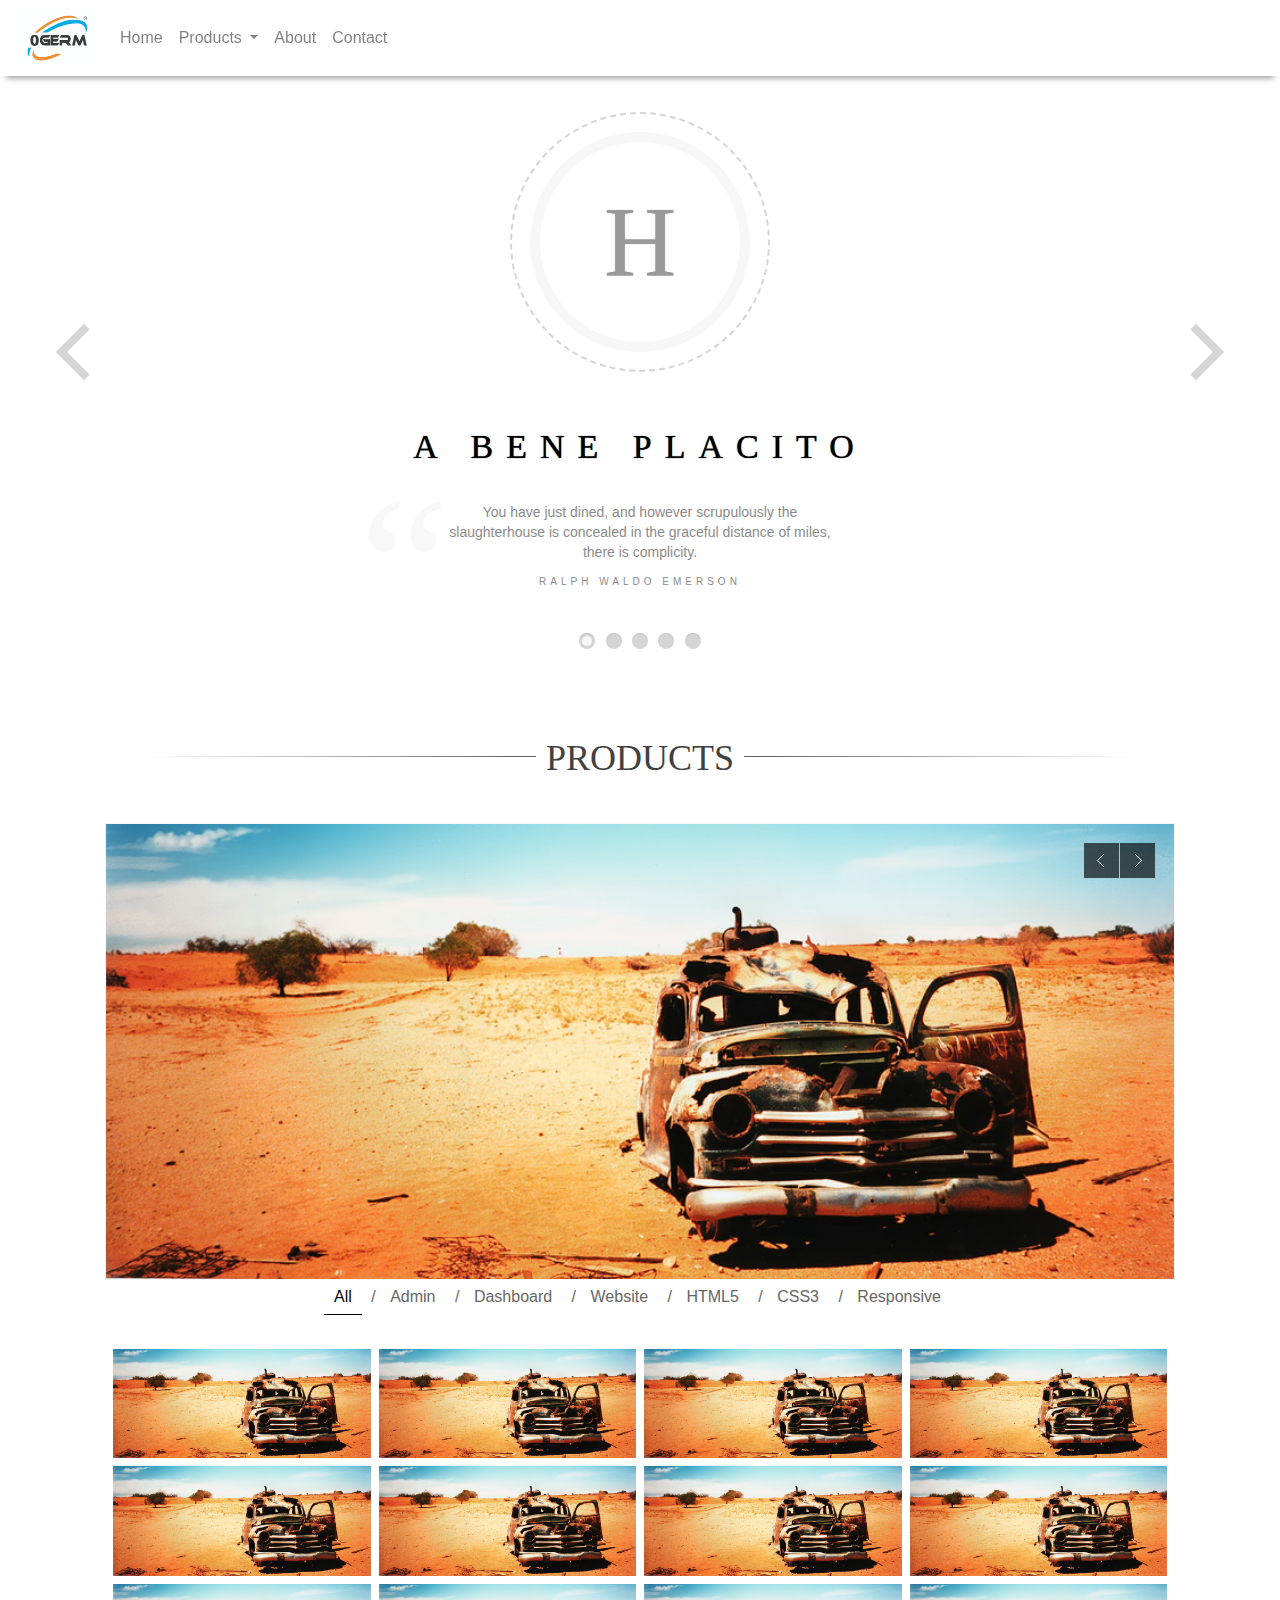
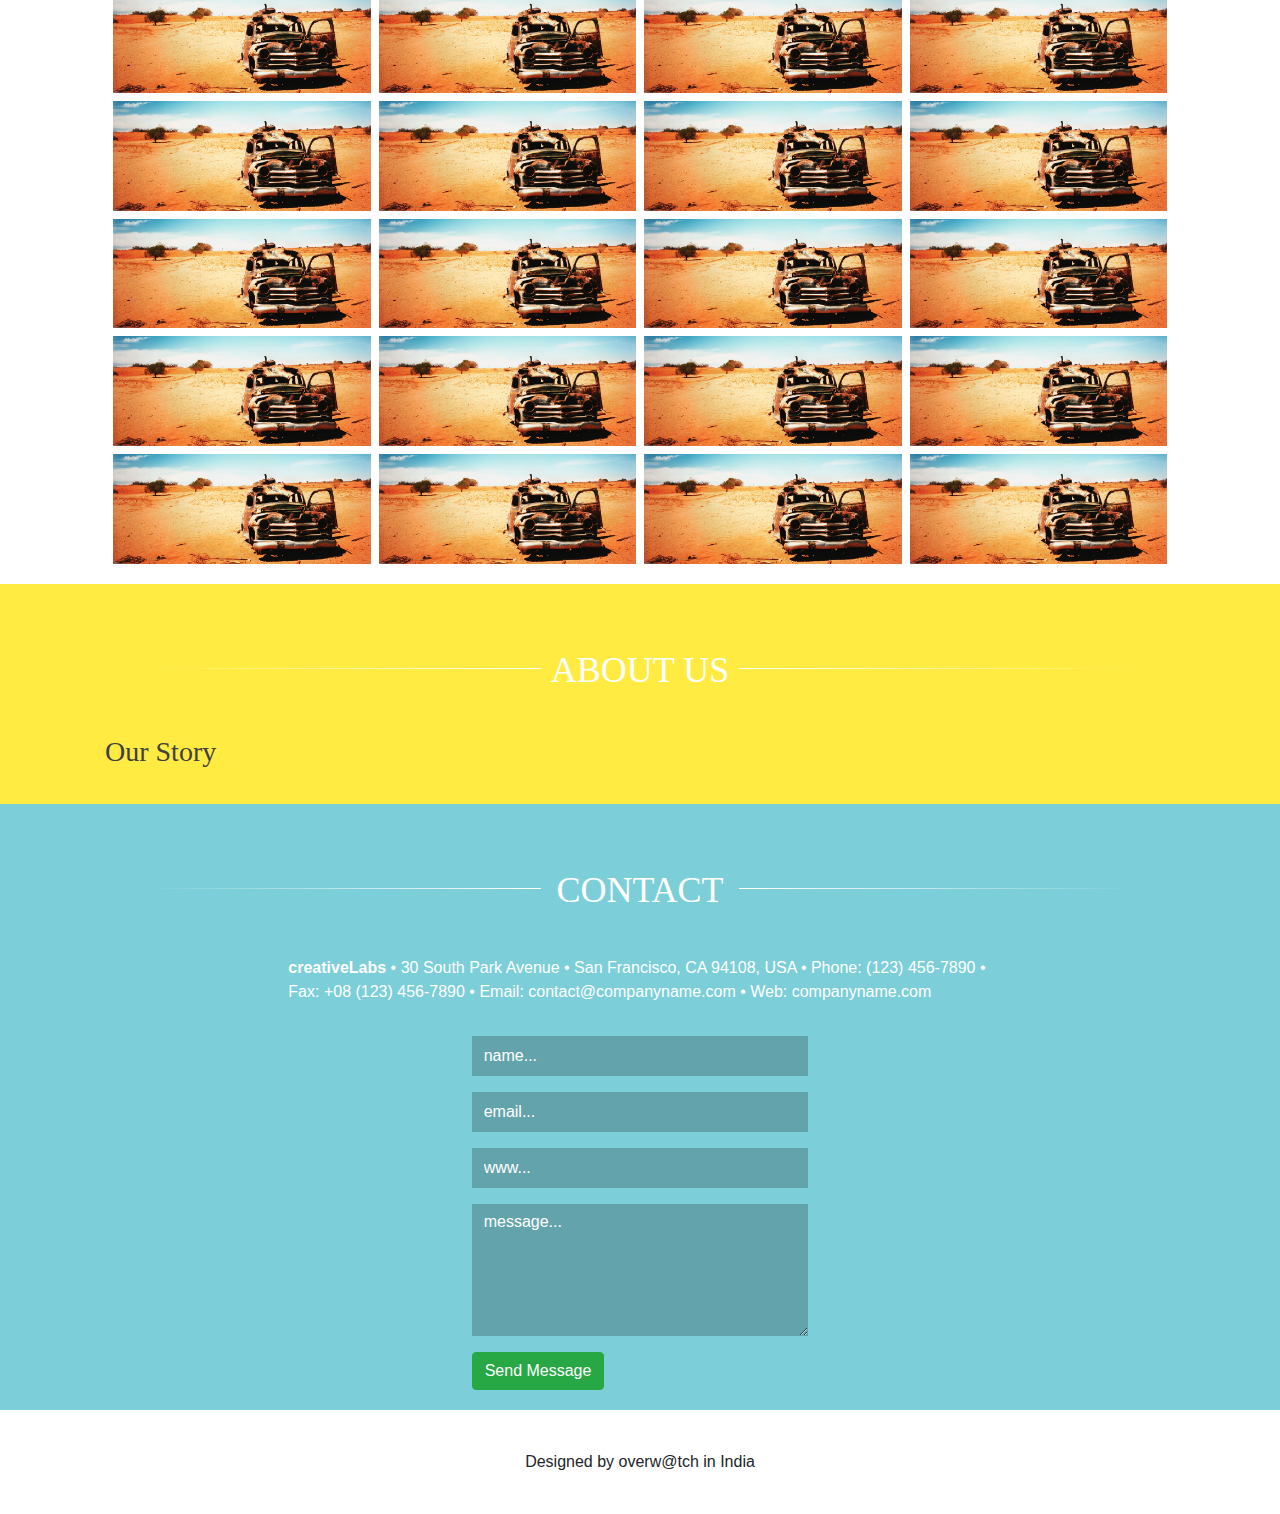
==== commit efbfaf5c: "added latest bootstrap css and fixed image grid by flexbox" ====
--- a/index.html
+++ b/index.html
@@ -23,66 +23,117 @@
 	<!-- end: Facebook Open Graph -->
 
     <!-- start: CSS -->
-    <link href="css/bootstrap.min.css" rel="stylesheet">
-    <link href="css/bootstrap-responsive.min.css" rel="stylesheet">
+    <!-- <link href="css/bootstrap.min.css" rel="stylesheet">
+    <link href="css/bootstrap-responsive.min.css" rel="stylesheet"> -->
 	<link href="css/style.css" rel="stylesheet">
 	<link href="css/slider1.css" rel="stylesheet">
 	<link href="css/slider2.css" rel="stylesheet">
 	<link href="css/slider3.css" rel="stylesheet">
-	<link rel="stylesheet" type="text/css" href="http://fonts.googleapis.com/css?family=Droid+Sans:400,700">
+	<link rel="stylesheet" href="https://maxcdn.bootstrapcdn.com/bootstrap/4.5.2/css/bootstrap.min.css">
+	<script src="https://ajax.googleapis.com/ajax/libs/jquery/3.5.1/jquery.min.js"></script>
+	<script src="https://cdnjs.cloudflare.com/ajax/libs/popper.js/1.16.0/umd/popper.min.js"></script>
+	<script src="https://maxcdn.bootstrapcdn.com/bootstrap/4.5.2/js/bootstrap.min.js"></script>
+	<script src="https://code.jquery.com/jquery-3.5.1.min.js" integrity="sha256-9/aliU8dGd2tb6OSsuzixeV4y/faTqgFtohetphbbj0=" crossorigin="anonymous"></script>
+
+	<!-- <link rel="stylesheet" type="text/css" href="http://fonts.googleapis.com/css?family=Droid+Sans:400,700">
 	<link rel="stylesheet" type="text/css" href="http://fonts.googleapis.com/css?family=Droid+Serif">
 	<link rel="stylesheet" type="text/css" href="http://fonts.googleapis.com/css?family=Boogaloo">
-	<link rel="stylesheet" type="text/css" href="http://fonts.googleapis.com/css?family=Economica:700,400italic">
+	<link rel="stylesheet" type="text/css" href="http://fonts.googleapis.com/css?family=Economica:700,400italic"> -->
 	<!-- end: CSS -->
 
     <!-- Le HTML5 shim, for IE6-8 support of HTML5 elements -->
     <!--[if lt IE 9]>
       <script src="http://html5shim.googlecode.com/svn/trunk/html5.js"></script>
     <![endif]-->
+    <style type="text/css">
+    	.navbar {
+    	    -webkit-box-shadow: 0 8px 6px -6px #999;
+    	    -moz-box-shadow: 0 8px 6px -6px #999;
+    	    box-shadow: 0 8px 6px -6px #999;
+    	    z-index: 10;
+    	    background-color: #ffffff !important;
+    	}
+    	.custom_row {
+    	  display: flex;
+    	  flex-wrap: wrap;
+    	  padding: 0 4px;
+    	}
+
+    	/* Create four equal columns that sits next to each other */
+    	.custom_column {
+    	  flex: 25%;
+    	  max-width: 25%;
+    	  padding: 0 4px;
+    	}
+
+    	.custom_column img {
+    	  margin-top: 8px;
+    	  vertical-align: middle;
+    	  width: 100%;
+    	}
+
+    	/* Responsive layout - makes a two column-layout instead of four columns */
+    	@media screen and (max-width: 800px) {
+    	  .custom_column {
+    	    flex: 50%;
+    	    max-width: 50%;
+    	  }
+    	}
+
+    	/* Responsive layout - makes the two columns stack on top of each other instead of next to each other */
+    	@media screen and (max-width: 600px) {
+    	  .custom_column {
+    	    flex: 100%;
+    	    max-width: 100%;
+    	  }
+    	}
+    </style>
 
 </head>
 <body>
-	
-	<!--start: Header -->
-	<header>
-		
-		<!--start: Container -->
-		<div class="container">
-						
-			<!--start: Row -->
-			<div class="row-fluid">
-					
-				<!--start: Navigation -->
-				<div class="navigation"> 
-				
-					<div class="navbar navbar-fixed-top">
-			    		<div class="navbar-inner">
-			          		<a class="btn btn-navbar btnOverlay" data-toggle="collapse" data-target=".nav-collapse">
-			            		menu
-			          		</a>
-			          		<div class="nav-collapse collapse">
-			            		<ul class="nav">
-									<li><a href="#" class="home">Home</a></li>
-			              			<li><a href="#" class="services">Services</a></li>
-									<li><a href="#" class="portfolio">Products</a></li>
-									<li><a href="#" class="about">About</a></li>
-									<li><a href="#" class="contact">Contact</a></li>
-			            		</ul>
-			          		</div>
-			        	</div>
-			      	</div>
-				
-				
-				</div>	
-				<!--end: Navigation -->	
-					
-			</div>
-			<!--end: Row -->
-			
-		</div>
-		<!--end: Container-->			
-			
-	</header>
+
+	<nav class="navbar navbar-expand-md fixed-top bg-light navbar-light">
+	  <!-- Brand -->
+	  <a class="navbar-brand" href="#">
+	  	<img src="img/logo.jpeg" alt="Logo" style="width:80px; height:50px;">
+	  </a>
+
+	  <!-- Toggler/collapsibe Button -->
+	  <button class="navbar-toggler" type="button" data-toggle="collapse" data-target="#collapsibleNavbar">
+	    <span class="navbar-toggler-icon"></span>
+	  </button>
+
+	  <!-- Navbar links -->
+	  <div class="collapse navbar-collapse" id="collapsibleNavbar">
+	    <ul class="navbar-nav">
+	      <li class="nav-item">
+	        <a class="nav-link" href="#home">Home</a>
+	      </li>
+	      <li class="nav-item dropdown">
+	        <a class="nav-link dropdown-toggle" href="#" id="navbardrop" data-toggle="dropdown">
+	          Products
+	        </a>
+	        <div class="dropdown-menu">
+	          <a class="dropdown-item" href="#">FMCG</a>
+	          <a class="dropdown-item" href="#">FMCD</a>
+	        </div>
+	      </li>
+	      <li class="nav-item">
+	        <a class="nav-link" href="#about">About</a>
+	      </li>
+	      <li class="nav-item">
+	        <a class="nav-link" href="#contact">Contact</a>
+	      </li>
+	    </ul>
+	  </div>
+	</nav>
+
+	
+	<br><br><br>
+	<!-- <div class="container-fluid"> -->
+	
+	<!-- </div> -->
+
 	<!--end: Header-->
 	<!-- start: 1st Page - Home -->
 	<div id="home">
@@ -153,113 +204,6 @@
 
 	</div>
 	<!-- end: 1st Page - Home -->
-	
-	<!-- start: 2nd Page - Services -->
-	<div id="services" class="color black">
-		
-		<!--start: Container -->
-		<div class="container">
-
-			<!--start: Wrapper -->
-			<div class="wrapper span12">
-				
-							<!-- start: Page Title -->
-			<div id="page-title">
-
-				<div id="page-title-inner">
-
-					<h2><span>Services</span></h2>
-
-				</div>	
-
-			</div>
-			<!-- end: Page Title -->
-			
-			<!-- start: Row -->
-      		<div class="row-fluid">
-	
-        		<div class="span12">
-	
-					<p>
-						Lorem ipsum dolor sit amet, consectetuer adipiscing elit, sed diam nonummy nibh euismod tincidunt ut laoreet dolore magna aliquam erat volutpat. Ut wisi enim ad minim veniam, quis nostrud exerci tation ullamcorper suscipit lobortis nisl ut aliquip ex ea commodo consequat. Lorem ipsum dolor sit amet, consectetuer adipiscing elit, sed diam nonummy nibh euismod tincidunt ut laoreet dolore magna aliquam erat volutpat.
-					</p>	
-          			
-        		</div>
-			
-			</div>
-			<!-- end: Row -->
-			
-			<!-- start: Row -->
-      		<div class="row-fluid">
-	
-        		<div class="span6">
-	
-					<p>
-						Lorem ipsum dolor sit amet, consectetuer adipiscing elit, sed diam nonummy nibh euismod tincidunt ut laoreet dolore magna aliquam erat volutpat. Ut wisi enim ad minim veniam, quis nostrud exerci tation ullamcorper suscipit lobortis nisl ut aliquip ex ea commodo consequat. Lorem ipsum dolor sit amet, consectetuer adipiscing elit, sed diam nonummy nibh euismod tincidunt ut laoreet dolore magna aliquam erat volutpat.
-					</p>	
-          			
-        		</div>
-
-				<div class="span6">
-	
-					<p>
-						Lorem ipsum dolor sit amet, consectetuer adipiscing elit, sed diam nonummy nibh euismod tincidunt ut laoreet dolore magna aliquam erat volutpat. Ut wisi enim ad minim veniam, quis nostrud exerci tation ullamcorper suscipit lobortis nisl ut aliquip ex ea commodo consequat. Lorem ipsum dolor sit amet, consectetuer adipiscing elit, sed diam nonummy nibh euismod tincidunt ut laoreet dolore magna aliquam erat volutpat.
-					</p>	
-          			
-        		</div>
-			
-			</div>
-			<!-- end: Row -->	
-	
-      		<!-- start: Row -->
-      		<div class="row-fluid">
-	
-        		<div class="span4">
-          			<div class="icons-box">
-						<i class="fa-icon-beaker"></i>
-						<h3>Mobile</h3>
-						<p>
-							Lorem ipsum dolor sit amet, consectetuer adipiscing elit, sed diam nonummy nibh euismod tincidunt ut laoreet dolore magna aliquam erat volutpat.
-						</p>
-						<div class="clearfix"></div>
-					</div>
-        		</div>
-
-        		<div class="span4">
-          			<div class="icons-box">
-						<i class="fa-icon-thumbs-up"></i>
-						<h3>Web</h3>
-						<p>
-							Lorem ipsum dolor sit amet, consectetuer adipiscing elit, sed diam nonummy nibh euismod tincidunt ut laoreet dolore magna aliquam erat volutpat.
-						</p>
-						<div class="clearfix"></div>
-					</div>
-        		</div>
-
-        		<div class="span4">
-          			<div class="icons-box">
-						<i class="fa-icon-heart-empty"></i>
-						<h3>Responsive</h3>
-						<p>
-							Lorem ipsum dolor sit amet, consectetuer adipiscing elit, sed diam nonummy nibh euismod tincidunt ut laoreet dolore magna aliquam erat volutpat.
-						</p>
-						<div class="clearfix"></div>
-					</div>
-        		</div>
-
-			</div>
-			<!-- end: Row -->
-			
-			<div class="clearfix"></div>
-			<hr class="clean">					
-			</div>
-			<!-- end: Wrapper -->
-		
-		</div>
-		<!--end: Container -->
-		
-	</div>
-	<!-- end: 2nd Page - Services -->
 	
 	<!-- start: 4th Page - Portfolio -->
 	<div id="portfolio" class="color white">
@@ -318,70 +262,44 @@
 
 			<!-- start: Portfolio -->
 			<div id="portfolio-wrapper" class="row-fluid">
-								
-				<div class="span4 portfolio-item website html5 css3 responsive">
-					
-					<div class="picture"><a href="/products.html" title="Smart Responsive Template"><img src="img/portfolio/smart.png" alt=""/><div class="image-overlay-link"></div></a>
-					
-						<div class="item-description alt">
-							<h5><a href="/products.html">
-								Product 1
-							</a></h5>
-						</div>
-					</div>	
+				<div class="custom_row">
+				  <div class="custom_column">
+				    <img src="img/slider/slider1.jpg">
+				    <img src="img/slider/slider1.jpg">
+				    <img src="img/slider/slider1.jpg">
+				    <img src="img/slider/slider1.jpg">
+				    <img src="img/slider/slider1.jpg">
+				    <img src="img/slider/slider1.jpg">
+				    <img src="img/slider/slider1.jpg">
+				  </div>
+				  <div class="custom_column">
+				    <img src="img/slider/slider1.jpg">
+				    <img src="img/slider/slider1.jpg">
+				    <img src="img/slider/slider1.jpg">
+				    <img src="img/slider/slider1.jpg">
+				    <img src="img/slider/slider1.jpg">
+				    <img src="img/slider/slider1.jpg">
+				    <img src="img/slider/slider1.jpg">
+				  </div>
+				  <div class="custom_column">
+				    <img src="img/slider/slider1.jpg">
+				    <img src="img/slider/slider1.jpg">
+				    <img src="img/slider/slider1.jpg">
+				    <img src="img/slider/slider1.jpg">
+				    <img src="img/slider/slider1.jpg">
+				    <img src="img/slider/slider1.jpg">
+				    <img src="img/slider/slider1.jpg">
+				  </div>
+				  <div class="custom_column">
+				    <img src="img/slider/slider1.jpg">
+				    <img src="img/slider/slider1.jpg">
+				    <img src="img/slider/slider1.jpg">
+				    <img src="img/slider/slider1.jpg">
+				    <img src="img/slider/slider1.jpg">
+				    <img src="img/slider/slider1.jpg">
+				    <img src="img/slider/slider1.jpg">
+				  </div>
 				</div>
-
-				<div class="span4 portfolio-item website html5 css3 responsive">
-					<div class="picture">
-						<a href="/products.html" title="Title"><img src="img/portfolio/great.png" alt=""/><div class="image-overlay-link"></div></a>
-							<div class="item-description alt">
-							<h5><a href="/products.html">
-								Product 2
-							</a></h5>
-						</div>
-					</div>
-				</div>
-
-				<div class="span4 portfolio-item website html5 css3 responsive">
-					<div class="picture"><a href="/products.html" title="Title"><img src="img/portfolio/magnus.png" alt=""/><div class="image-overlay-link"></div></a>
-						<div class="item-description alt">
-							<h5><a href="/products.html">
-								Product 3
-							</a></h5>
-						</div>	
-					</div>
-				</div>
-
-				<div class="span4 portfolio-item admin dashboard html5 css3 responsive">
-					<div class="picture"><a href="/products.html" title="Title"><img src="img/portfolio/optimus.png" alt=""/><div class="image-overlay-link"></div></a>
-						<div class="item-description alt">
-							<h5><a href="/products.html">
-								Product 4
-							</a></h5>
-						</div>
-					</div>
-				</div>
-
-				<div class="span4 portfolio-item admin dashboard html5 css3 responsive">
-					<div class="picture"><a href="/products.html" title="Title"><img src="img/portfolio/perfectum.png" alt=""/><div class="image-overlay-link"></div></a>
-						<div class="item-description alt">
-							<h5><a href="/products.html">
-								Product 5
-							</a></h5>
-						</div>
-					</div>
-				</div>
-
-				<div class="span4 portfolio-item website html5 css3 responsive">
-					<div class="picture"><a href="/products.html"><img src="img/portfolio/redbox.png" alt=""/><div class="image-overlay-link"></div></a>
-						<div class="item-description alt">
-							<h5><a href="/products.html">
-								Product 6
-							</a></h5>
-						</div>
-					</div>
-				</div>
-
 			</div>
 			<!-- end: Portfolio -->
 			</div>
@@ -423,7 +341,7 @@
 					<div id="story">
 						<h3>Our Story</h3>
 						<p>
-							Lorem ipsum dolor sit amet, consectetuer adipiscing elit, sed diam nonummy nibh euismod tincidunt ut laoreet dolore magna aliquam erat volutpat. Ut wisi enim ad minim veniam, quis nostrud exerci tation ullamcorper suscipit lobortis nisl ut aliquip ex ea commodo consequat. Duis autem vel eum iriure dolor in hendrerit in vulputate velit esse molestie consequat, vel illum dolore eu feugiat nulla facilisis at vero eros et accumsan et iusto odio dignissim qui blandit praesent luptatum zzril delenit augue duis dolore te feugait nulla facilisi.
+							
 						</p>
 					</div>	
 					<!-- end: About Us -->
@@ -465,10 +383,10 @@
 			<!-- end: Page Title -->
 			
 			<!-- start: Row -->
-			<div class="row-fluid">		
+			<div class="row">		
 				
-				<div class="span2"></div>
-				<div class="span8">
+				<div class="col-sm-2"></div>
+				<div class="col-sm-8">
 					
 					<!-- start: Contact Info -->
 					<b>creativeLabs</b> •
@@ -481,7 +399,7 @@
 					<!-- end: Contact Info -->
 				
 				</div>
-				<div class="span2"></div>
+				<div class="col-sm-2"></div>
 			
 			</div>
 			<!-- end: Row -->
@@ -489,29 +407,28 @@
 			<hr class="clean">
 			
 			<!-- start: Row -->
-			<div class="row-fluid">		
+			<div class="row">		
 				
-				<div class="span4"></div>
+				<div class="col-sm-4"></div>
 				<!-- start: Map -->
-				<div class="span4">
+				<div class="col-sm-4">
 					<!-- start: Contact Form -->
 					<div id="contact-form">
 
 						<form method="post" action="">
-							
-							<fieldset>
-								
-								<input tabindex="4" id="name" name="name" type="text" value="" class="span12" placeholder="name: ..." >
-								<input tabindex="2" id="email" name="email" type="text" value="" class="span12" placeholder="email: ...">
-								<input tabindex="3" id="www" name="www" type="text" value="" class="span12" placeholder="www: ...">
-								<textarea tabindex="3" class="input-xlarge span12" id="message" name="body" rows="7" placeholder="message: ..."></textarea>
-
-								<div class="actions">
-									<button tabindex="" type="submit" class="btn btn-success btn-large">Send message</button>
-								</div>
-								
-							</fieldset>
-
+							<div class="form-group">
+							  <input type="text" class="form-control" id="usr" placeholder="name...">
+							</div>
+							<div class="form-group">
+							  <input type="text" class="form-control" id="email" placeholder="email...">
+							</div>
+							<div class="form-group">
+							  <input type="text" class="form-control" id="web" placeholder="www...">
+							</div>
+							<div class="form-group">
+							  <textarea class="form-control" rows="5" id="message" placeholder="message..."></textarea>
+							</div>
+							<button type="button" class="btn btn-success">Send Message</button>
 						</form>
 
 					</div>
@@ -520,7 +437,7 @@
 
 				</div>
 				<!-- end: Map -->
-				<div class="span4"></div>
+				<div class="col-sm-4"></div>
 			
 			</div>
 			<!-- end: Row -->
--- a/css/style.css
+++ b/css/style.css
@@ -943,7 +943,7 @@
 
 /* Custom Buttons
 =================================================================== */
-.button,
+/*.button,
 input[type="button"] {
 	padding: 9px 12px;
 	display: inline-block;
@@ -957,9 +957,9 @@
 	-o-transition: all 0.1s ease-in-out;
 	-ms-transition: all 0.1s ease-in-out;
 	transition: all 0.1s ease-in-out;
-}
-
-input[type="button"] {float: left;}
+}*/
+
+/*input[type="button"] {float: left;}
 
 .button.medium {padding: 11px 17px; font-size: 14px;}
 
@@ -973,7 +973,7 @@
 .button.color:hover {background:#aaa; text-decoration:none}
 
 /* Input Button */
-input[type="button"] {color:#fff; background:#72b626;}
+/*input[type="button"] {color:#fff; background:#72b626;}
 input[type="button"]:hover {background:#aaa; text-decoration:none}
 
 .button.gray:hover, 
@@ -988,7 +988,7 @@
 input[type="button"] {
 	background: #080808;
 	color: #fff;
-}
+}*/
 
 /* Alert Boxes
 =================================================================== */
@@ -2138,358 +2138,7 @@
 /* Buttons
 =================================================================== */
 
-.btn-overlay {
-	display: inline-block;
-	background: rgb(235,234,232); /* Old browsers */
-	/* IE9 SVG, needs conditional override of 'filter' to 'none' */
-	background: url([data-uri]);
-	background: -moz-linear-gradient(top,  rgba(235,234,232,1) 1%, rgba(255,255,255,1) 100%); /* FF3.6+ */
-	background: -webkit-gradient(linear, left top, left bottom, color-stop(1%,rgba(235,234,232,1)), color-stop(100%,rgba(255,255,255,1))); /* Chrome,Safari4+ */
-	background: -webkit-linear-gradient(top,  rgba(235,234,232,1) 1%,rgba(255,255,255,1) 100%); /* Chrome10+,Safari5.1+ */
-	background: -o-linear-gradient(top,  rgba(235,234,232,1) 1%,rgba(255,255,255,1) 100%); /* Opera 11.10+ */
-	background: -ms-linear-gradient(top,  rgba(235,234,232,1) 1%,rgba(255,255,255,1) 100%); /* IE10+ */
-	background: linear-gradient(to bottom,  rgba(235,234,232,1) 1%,rgba(255,255,255,1) 100%); /* W3C */
-	filter: progid:DXImageTransform.Microsoft.gradient( startColorstr='#ebeae8', endColorstr='#ffffff',GradientType=0 ); /* IE6-8 */
-	border-top: 1px solid #dededc;
-	border-bottom: 1px solid #f6f6f6;
-	border-left: none;
-	border-right: none;
-	padding: 4px 5px 5px 5px;
-	margin: 5px;
-	-webkit-box-shadow: inset rgba(0,0,0,0.05) 0px 5px 6px;
-	   -moz-box-shadow: inset rgba(0,0,0,0.05) 0px 5px 6px;
-		    box-shadow: inset rgba(0,0,0,0.05) 0px 5px 6px;
-	-webkit-border-radius: 8px;
-	   -moz-border-radius: 8px;
-		    border-radius: 8px;	
-}
-
-.btn {
-	border: none;
-	background: #fbfbf9;
-	color: #222222 !important;
-	-webkit-box-shadow: 1px 1px 1px rgba(0,0,0,0.35), inset 0px 2px 3px #fff;
-	   -moz-box-shadow: 1px 1px 1px rgba(0,0,0,0.35), inset 0px 2px 3px #fff;
-		    box-shadow: 1px 1px 1px rgba(0,0,0,0.35), inset 0px 2px 3px #fff;
-	text-shadow: none;
-	-webkit-transition: all 0.3s ease;
-	   -moz-transition: all 0.3s ease;
-		-ms-transition: all 0.3s ease;
-		 -o-transition: all 0.3s ease;
-			transition: all 0.3s ease;
-}
-
-.btn-small {
-	-webkit-box-shadow: 1px 1px 1px rgba(0,0,0,0.2), inset 0px 2px 3px #fff;
-	   -moz-box-shadow: 1px 1px 1px rgba(0,0,0,0.2), inset 0px 2px 3px #fff;
-		    box-shadow: 1px 1px 1px rgba(0,0,0,0.2), inset 0px 2px 3px #fff;
-	-webkit-transition: all 0.3s ease;
-	   -moz-transition: all 0.3s ease;
-	 	-ms-transition: all 0.3s ease;
-		 -o-transition: all 0.3s ease;
-			transition: all 0.3s ease;
-}
-
-.btn-mini {
-	-webkit-box-shadow: 1px 1px 1px rgba(0,0,0,0.15), inset 0px 2px 3px #fff;
-	   -moz-box-shadow: 1px 1px 1px rgba(0,0,0,0.15), inset 0px 2px 3px #fff;
-		    box-shadow: 1px 1px 1px rgba(0,0,0,0.15), inset 0px 2px 3px #fff;
-	-webkit-transition: all 0.3s ease;
-	   -moz-transition: all 0.3s ease;
-	 	-ms-transition: all 0.3s ease;
-		 -o-transition: all 0.3s ease;
-			transition: all 0.3s ease;
-}
-
-.btn span{
-	-webkit-text-stroke: 0 !important;
-	color: transparent !important;
-	background-color: #222 !important;
-	-webkit-background-clip: text !important;
-	text-shadow: rgba(255,255,255,0.5) 0 1px 1px, rgba(255,255,255,0.2) 1px 1px 1px !important;
-	-webkit-transition: text-shadow .3s ease-out, background-color .4s ease-out !important;
-}
-
-.btn:hover span {
-	-webkit-text-stroke: 0 !important;
-	color: transparent !important;
-	background-color: #222 !important;
-	-webkit-background-clip: text !important;
-	text-shadow: rgba(255,255,255,0.3) 0 1px 1px, rgba(255,255,255,0.1) 1px 1px 1px, 0 0 1px #222 !important;
-	-webkit-transition: text-shadow .3s ease-out, background-color .4s ease-out !important;
-}
-
-.btn:hover,
-.btn:active,
-.btn.active,
-.btn.disabled,
-.btn[disabled] {
-	background: #fbfbf9;
-	text-shadow: 0 0 1px #222222;
-	color: #222222 !important;
-	-webkit-box-shadow: 1px 0px 1px rgba(0,0,0,0.1), inset 0px 1px 1px #fff;
-	   -moz-box-shadow: 1px 0px 1px rgba(0,0,0,0.1), inset 0px 1px 1px #fff;
-		    box-shadow: 1px 0px 1px rgba(0,0,0,0.1), inset 0px 1px 1px #fff;
-	-webkit-transition: all 0.3s ease;
-	   -moz-transition: all 0.3s ease;
-		-ms-transition: all 0.3s ease;
-		 -o-transition: all 0.3s ease;
-			transition: all 0.3s ease;	
-}
-
-.btn:active,
-.btn.active {
-	color: #222222 !important;
-	text-shadow: 0 0 10px #222222;
-  	background-color: #fbfbf9 \9;
-	background-color: #fbfbf9 \9;
-}
-
-.btn-primary {
-	background: #fbfbf9;
-	color: #2FABE9 !important;
-}
-
-.btn-primary span{
-	-webkit-text-stroke: 0 !important;
-	color: transparent !important;
-	background-color: #2FABE9 !important;
-	-webkit-background-clip: text !important;
-	text-shadow: rgba(255,255,255,0.5) 0 1px 1px, rgba(255,255,255,0.2) 1px 1px 1px !important;
-	-webkit-transition: text-shadow .3s ease-out, background-color .4s ease-out !important;
-}
-
-.btn-primary:hover span{
-	-webkit-text-stroke: 0 !important;
-	color: transparent !important;
-	background-color: #2FABE9 !important;
-	-webkit-background-clip: text !important;
-	text-shadow: rgba(255,255,255,0.3) 0 1px 1px, rgba(255,255,255,0.1) 1px 1px 1px, 0 0 1px #2FABE9 !important;
-	-webkit-transition: text-shadow .3s ease-out, background-color .4s ease-out !important;
-}
-
-.btn-primary:hover,
-.btn-primary:active,
-.btn-primary.active,
-.btn-primary.disabled,
-.btn-primary[disabled] {
-	background: #fbfbf9;
-	text-shadow: 0 0 1px #2FABE9;
-	color: #50c5ff !important;
-}
-
-.btn-primary:active,
-.btn-primary.active {
-	color: #2FABE9 !important;
-	text-shadow: 0 0 10px #2FABE9;
-  	background-color: #fbfbf9 \9;
-	background-color: #fbfbf9 \9;
-}
-
-.btn-warning {
-	background: #fbfbf9;
-	color: #faa732 !important;
-}
-
-.btn-warning span{
-	-webkit-text-stroke: 0 !important;
-	color: transparent !important;
-	background-color: #faa732 !important;
-	-webkit-background-clip: text !important;
-	text-shadow: rgba(255,255,255,0.5) 0 1px 1px, rgba(255,255,255,0.2) 1px 1px 1px !important;
-	-webkit-transition: text-shadow .3s ease-out, background-color .4s ease-out !important;
-}
-
-.btn-warning:hover span{
-	-webkit-text-stroke: 0 !important;
-	color: transparent !important;
-	background-color: #faa732 !important;
-	-webkit-background-clip: text !important;
-	text-shadow: rgba(255,255,255,0.3) 0 1px 1px, rgba(255,255,255,0.1) 1px 1px 1px, 0 0 1px #faa732 !important;
-	-webkit-transition: text-shadow .3s ease-out, background-color .4s ease-out !important;
-}
-
-.btn-warning:hover,
-.btn-warning:active,
-.btn-warning.active,
-.btn-warning.disabled,
-.btn-warning[disabled] {
-  	background: #fbfbf9;
-	text-shadow: 0 0 1px #faa732;
-	color: #faa732 !important;
-}
-
-.btn-warning:active,
-.btn-warning.active {
-  	color: #faa732 !important;
-	text-shadow: 0 0 10px #faa732;
-  	background-color: #fbfbf9 \9;
-	background-color: #fbfbf9 \9;
-}
-
-.btn-danger {
-	background: #fbfbf9;
-	color: #f1360a !important;
-}
-
-.btn-danger span{
-	-webkit-text-stroke: 0 !important;
-	color: transparent !important;
-	background-color: #f1360a !important;
-	-webkit-background-clip: text !important;
-	text-shadow: rgba(255,255,255,0.5) 0 1px 1px, rgba(255,255,255,0.2) 1px 1px 1px !important;
-	-webkit-transition: text-shadow .3s ease-out, background-color .4s ease-out !important;
-}
-
-.btn-danger:hover span{
-	-webkit-text-stroke: 0 !important;
-	color: transparent !important;
-	background-color: #f1360a !important;
-	-webkit-background-clip: text !important;
-	text-shadow: rgba(255,255,255,0.3) 0 1px 1px, rgba(255,255,255,0.1) 1px 1px 1px, 0 0 1px #f1360a !important;
-	-webkit-transition: text-shadow .3s ease-out, background-color .4s ease-out !important;
-}
-
-.btn-danger:hover,
-.btn-danger:active,
-.btn-danger.active,
-.btn-danger.disabled,
-.btn-danger[disabled] {
-  	background: #fbfbf9;
-	text-shadow: 0 0 1px #f1360a;
-	color: #f1360a !important;
-}
-
-.btn-danger:active,
-.btn-danger.active {
-  	color: #fa603d !important;
-	text-shadow: 0 0 10px #fa603d;
-  	background-color: #fbfbf9 \9;
-	background-color: #fbfbf9 \9;
-}
-
-.btn-success {
-	background: #fbfbf9;
-	color: #5AAD34 !important;
-}
-
-.btn-success span{
-	-webkit-text-stroke: 0 !important;
-	color: transparent !important;
-	background-color: #5AAD34 !important;
-	-webkit-background-clip: text !important;
-	text-shadow: rgba(255,255,255,0.5) 0 1px 1px, rgba(255,255,255,0.2) 1px 1px 1px !important;
-	-webkit-transition: text-shadow .3s ease-out, background-color .4s ease-out !important;
-}
-
-.btn-success:hover span{
-	-webkit-text-stroke: 0 !important;
-	color: transparent !important;
-	background-color: #5AAD34 !important;
-	-webkit-background-clip: text !important;
-	text-shadow: rgba(255,255,255,0.3) 0 1px 1px, rgba(255,255,255,0.1) 1px 1px 1px, 0 0 1px #5AAD34 !important;
-	-webkit-transition: text-shadow .3s ease-out, background-color .4s ease-out !important;
-}
-
-.btn-success:hover,
-.btn-success:active,
-.btn-success.active,
-.btn-success.disabled,
-.btn-success[disabled] {
-  	background: #fbfbf9;
-	text-shadow: 0 0 1px #5AAD34;
-	color: #5AAD34 !important;
-}
-
-.btn-success:active,
-.btn-success.active {
-  	color: #5AAD34 !important;
-	text-shadow: 0 0 10px #5AAD34;
-  	background-color: #fbfbf9 \9;
-	background-color: #fbfbf9 \9;
-}
-
-.btn-info {
-	background: #fbfbf9;
-	color: #2f96b4 !important;
-}
-
-.btn-info span{
-	-webkit-text-stroke: 0 !important;
-	color: transparent !important;
-	background-color: #2f96b4 !important;
-	-webkit-background-clip: text !important;
-	text-shadow: rgba(255,255,255,0.5) 0 1px 1px, rgba(255,255,255,0.2) 1px 1px 1px !important;
-	-webkit-transition: text-shadow .3s ease-out, background-color .4s ease-out !important;
-}
-
-.btn-info:hover span{
-	-webkit-text-stroke: 0 !important;
-	color: transparent !important;
-	background-color: #2f96b4 !important;
-	-webkit-background-clip: text !important;
-	text-shadow: rgba(255,255,255,0.3) 0 1px 1px, rgba(255,255,255,0.1) 1px 1px 1px, 0 0 1px #2f96b4 !important;
-	-webkit-transition: text-shadow .3s ease-out, background-color .4s ease-out !important;
-}
-
-.btn-info:hover,
-.btn-info:active,
-.btn-info.active,
-.btn-info.disabled,
-.btn-info[disabled] {
-  	background: #fbfbf9;
-	text-shadow: 0 0 1px #2f96b4;
-	color: #2f96b4 !important;
-}
-
-.btn-info:active,
-.btn-info.active {
-  	color: #2f96b4 !important;
-	text-shadow: 0 0 10px #2f96b4;
-  	background-color: #fbfbf9 \9;
-	background-color: #fbfbf9 \9;
-}
-
-.btn-inverse {
-	background: #fbfbf9;
-	color: #222222 !important;
-}
-
-.btn-inverse span{
-	-webkit-text-stroke: 0 !important;
-	color: transparent !important;
-	background-color: #222222 !important;
-	-webkit-background-clip: text !important;
-	text-shadow: rgba(255,255,255,0.5) 0 1px 1px, rgba(255,255,255,0.2) 1px 1px 1px !important;
-	-webkit-transition: text-shadow .3s ease-out, background-color .4s ease-out !important;
-}
-
-.btn-inverse:hover span{
-	-webkit-text-stroke: 0 !important;
-	color: transparent !important;
-	background-color: #222222 !important;
-	-webkit-background-clip: text !important;
-	text-shadow: rgba(255,255,255,0.3) 0 1px 1px, rgba(255,255,255,0.1) 1px 1px 1px, 0 0 1px #222222 !important;
-	-webkit-transition: text-shadow .3s ease-out, background-color .4s ease-out !important;
-}
-
-.btn-inverse:hover,
-.btn-inverse:active,
-.btn-inverse.active,
-.btn-inverse.disabled,
-.btn-inverse[disabled] {
-  	background: #fbfbf9;
-	text-shadow: 0 0 1px #222222;
-	color: #222222 !important;
-}
-
-.btn-inverse:active,
-.btn-inverse.active {
-  	color: #222222 !important;
-	text-shadow: 0 0 10px #222222;
-  	background-color: #fbfbf9 \9;
-	background-color: #fbfbf9 \9;
-}
+
 
 /* Higher than 960 (desktop devices)
 ====================================================================== */
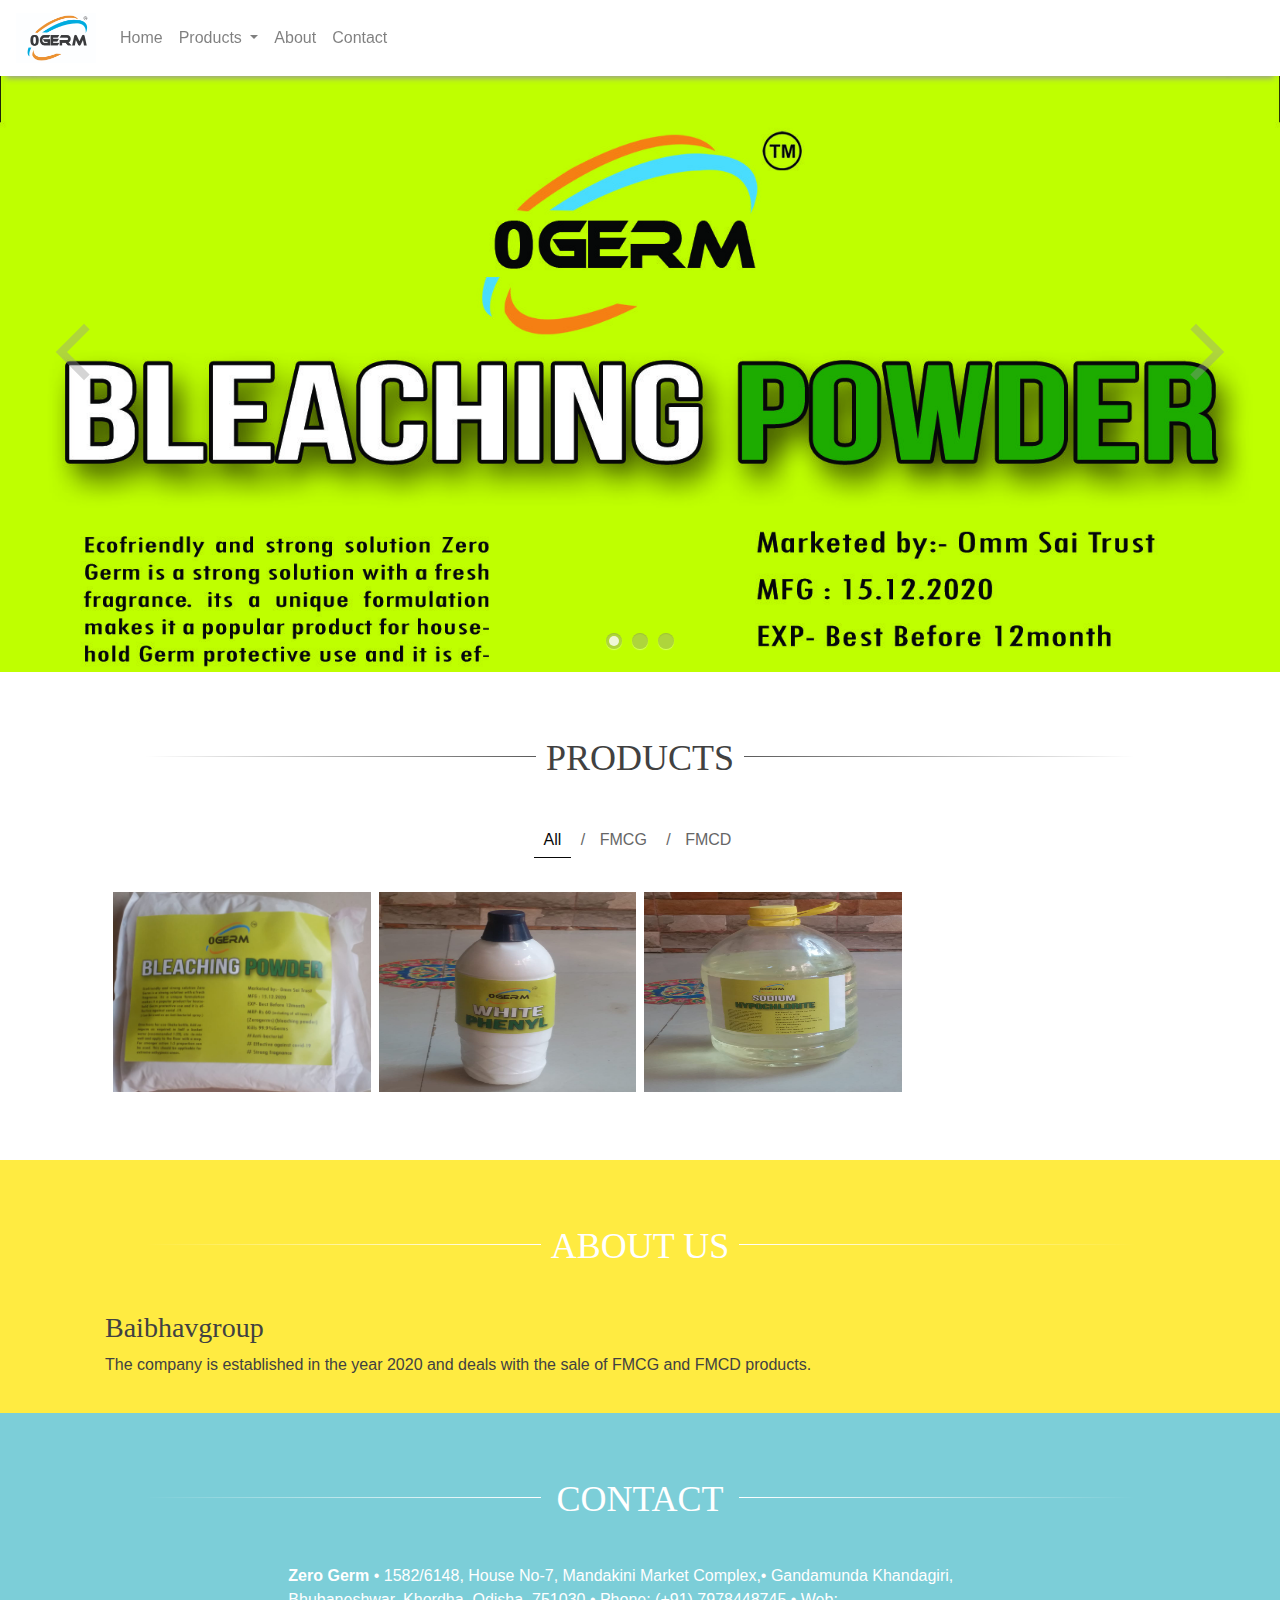
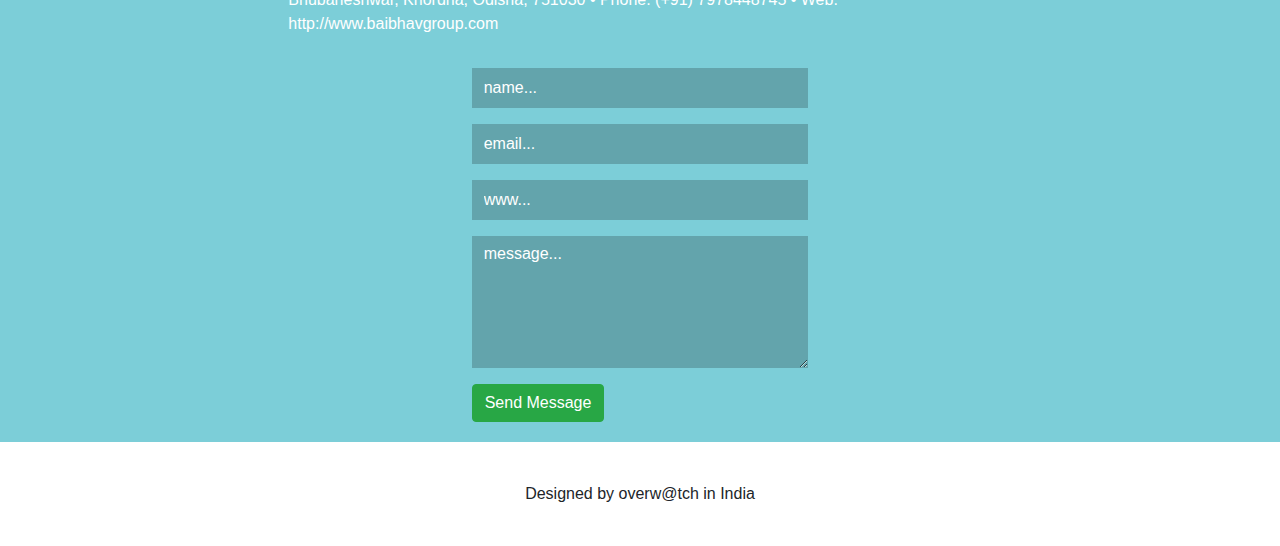
==== commit a0625761: "latest changes" ====
--- a/index.html
+++ b/index.html
@@ -114,7 +114,7 @@
 	          Products
 	        </a>
 	        <div class="dropdown-menu">
-	          <a class="dropdown-item" href="#">FMCG</a>
+	          <a class="dropdown-item" href="/fmcg.html">FMCG</a>
 	          <a class="dropdown-item" href="#">FMCD</a>
 	        </div>
 	      </li>
@@ -146,43 +146,22 @@
 
 					<div class="sl-slide bg-1" data-orientation="horizontal" data-slice1-rotation="-25" data-slice2-rotation="-25" data-slice1-scale="2" data-slice2-scale="2">
 						<div class="sl-slide-inner">
-							<div class="deco" data-icon="H"></div>
-							<h2>A bene placito</h2>
-							<blockquote><p>You have just dined, and however scrupulously the slaughterhouse is concealed in the graceful distance of miles, there is complicity.</p><cite>Ralph Waldo Emerson</cite></blockquote>
+							<img src="img/fmcg/bleaching_powder.jpg" class="img-fluid" alt="Cinque Terre" width="100%">
 						</div>
 					</div>
 
 					<div class="sl-slide bg-2" data-orientation="vertical" data-slice1-rotation="10" data-slice2-rotation="-15" data-slice1-scale="1.5" data-slice2-scale="1.5">
 						<div class="sl-slide-inner">
-							<div class="deco" data-icon="q"></div>
-							<h2>Regula aurea</h2>
-							<blockquote><p>Until he extends the circle of his compassion to all living things, man will not himself find peace.</p><cite>Albert Schweitzer</cite></blockquote>
+							<img src="img/fmcg/phenyl.jpg" class="img-fluid" alt="Cinque Terre" width="100%">
 						</div>
 					</div>
 
 					<div class="sl-slide bg-3" data-orientation="horizontal" data-slice1-rotation="3" data-slice2-rotation="3" data-slice1-scale="2" data-slice2-scale="1">
 						<div class="sl-slide-inner">
-							<div class="deco" data-icon="O"></div>
-							<h2>Dum spiro, spero</h2>
-							<blockquote><p>Thousands of people who say they 'love' animals sit down once or twice a day to enjoy the flesh of creatures who have been utterly deprived of everything that could make their lives worth living and who endured the awful suffering and the terror of the abattoirs.</p><cite>Dame Jane Morris Goodall</cite></blockquote>
+							<img src="img/fmcg/sodium.jpg" class="img-fluid" alt="Cinque Terre" width="100%">
 						</div>
 					</div>
 
-					<div class="sl-slide bg-4" data-orientation="vertical" data-slice1-rotation="-5" data-slice2-rotation="25" data-slice1-scale="2" data-slice2-scale="1">
-						<div class="sl-slide-inner">
-							<div class="deco" data-icon="I"></div>
-							<h2>Donna nobis pacem</h2>
-							<blockquote><p>The human body has no more need for cows' milk than it does for dogs' milk, horses' milk, or giraffes' milk.</p><cite>Michael Klaper M.D.</cite></blockquote>
-						</div>
-					</div>
-
-					<div class="sl-slide bg-5" data-orientation="horizontal" data-slice1-rotation="-5" data-slice2-rotation="10" data-slice1-scale="2" data-slice2-scale="1">
-						<div class="sl-slide-inner">
-							<div class="deco" data-icon="t"></div>
-							<h2>Acta Non Verba</h2>
-							<blockquote><p>I think if you want to eat more meat you should kill it yourself and eat it raw so that you are not blinded by the hypocrisy of having it processed for you.</p><cite>Margi Clarke</cite></blockquote>
-						</div>
-					</div>
 				</div><!-- /sl-slider -->
 
 				<nav id="nav-arrows" class="nav-arrows">
@@ -194,8 +173,6 @@
 					<span class="nav-dot-current"></span>
 					<span></span>
 					<span></span>
-					<span></span>
-					<span></span>
 				</nav>
 
 			</div><!-- /slider-wrapper -->
@@ -225,86 +202,35 @@
 
 			</div>
 			<!-- end: Page Title -->
-			
-			<!-- start: Flexslider -->
-			<div class="slider">
-				<div id="flex1" class="flexslider">
-					<ul class="slides">
-
-						<li><div class="picture"><img src="img/slider/slider1.jpg" alt="" /></div></li>
-
-						<li><div class="picture"><img src="img/slider/slider2.jpg" alt="" /></div></li>
-
-						<li><div class="picture"><img src="img/slider/slider3.jpg" alt="" /></div></li>
-
-					</ul>
-				</div>
-			</div>
-			<!-- end: Flexslider -->
 
 			<div id="filters">
 				<ul class="option-set" data-option-key="filter">
 					<li><a href="#filter" class="selected" data-option-value="*">All</a></li>
 					<li>/</li>
-					<li><a href="#filter" data-option-value=".admin">Admin</a></li>
+					<li><a href="#filter" data-option-value=".fmcg">FMCG</a></li>
 					<li>/</li>
-					<li><a href="#filter" data-option-value=".dashboard">Dashboard</a></li>
-					<li>/</li>
-					<li><a href="#filter" data-option-value=".website">Website</a></li>
-					<li>/</li>
-					<li><a href="#filter" data-option-value=".html5">HTML5</a></li>
-					<li>/</li>
-					<li><a href="#filter" data-option-value=".css3">CSS3</a></li>
-					<li>/</li>
-					<li><a href="#filter" data-option-value=".responsive">Responsive</a></li>
+					<li><a href="#filter" data-option-value=".fmcg">FMCD</a></li>
 				</ul>
 			</div>
 
 			<!-- start: Portfolio -->
 			<div id="portfolio-wrapper" class="row-fluid">
 				<div class="custom_row">
-				  <div class="custom_column">
-				    <img src="img/slider/slider1.jpg">
-				    <img src="img/slider/slider1.jpg">
-				    <img src="img/slider/slider1.jpg">
-				    <img src="img/slider/slider1.jpg">
-				    <img src="img/slider/slider1.jpg">
-				    <img src="img/slider/slider1.jpg">
-				    <img src="img/slider/slider1.jpg">
+				  <div class="custom_column fmcg">
+				    <img src="img/fmcg/bleaching_powder.jpeg" width="200px;" height="200px;">
 				  </div>
-				  <div class="custom_column">
-				    <img src="img/slider/slider1.jpg">
-				    <img src="img/slider/slider1.jpg">
-				    <img src="img/slider/slider1.jpg">
-				    <img src="img/slider/slider1.jpg">
-				    <img src="img/slider/slider1.jpg">
-				    <img src="img/slider/slider1.jpg">
-				    <img src="img/slider/slider1.jpg">
+				  <div class="custom_column fmcg">
+				    <img src="img/fmcg/phenyl.jpeg" width="200px;" height="200px;">
 				  </div>
-				  <div class="custom_column">
-				    <img src="img/slider/slider1.jpg">
-				    <img src="img/slider/slider1.jpg">
-				    <img src="img/slider/slider1.jpg">
-				    <img src="img/slider/slider1.jpg">
-				    <img src="img/slider/slider1.jpg">
-				    <img src="img/slider/slider1.jpg">
-				    <img src="img/slider/slider1.jpg">
-				  </div>
-				  <div class="custom_column">
-				    <img src="img/slider/slider1.jpg">
-				    <img src="img/slider/slider1.jpg">
-				    <img src="img/slider/slider1.jpg">
-				    <img src="img/slider/slider1.jpg">
-				    <img src="img/slider/slider1.jpg">
-				    <img src="img/slider/slider1.jpg">
-				    <img src="img/slider/slider1.jpg">
+				  <div class="custom_column fmcg fmcd">
+				    <img src="img/fmcg/sodium.jpeg" width="200px;" height="200px;">
 				  </div>
 				</div>
 			</div>
 			<!-- end: Portfolio -->
 			</div>
 			<!-- end: Wrapper -->
-		
+			<br><br>
 		</div>
 		<!--end: Container -->
 		
@@ -339,10 +265,9 @@
 					
 					<!-- start: About Us -->
 					<div id="story">
-						<h3>Our Story</h3>
-						<p>
-							
-						</p>
+						<h3>Baibhavgroup</h3>
+						<p>The company is established in the year 2020 and deals with the sale of
+						FMCG and FMCD products.</p>
 					</div>	
 					<!-- end: About Us -->
 
@@ -389,13 +314,11 @@
 				<div class="col-sm-8">
 					
 					<!-- start: Contact Info -->
-					<b>creativeLabs</b> •
-					30 South Park Avenue •
-					San Francisco, CA 94108, USA •
-					Phone: (123) 456-7890 •
-					Fax: +08 (123) 456-7890 •
-					Email: contact@companyname.com •
-					Web: companyname.com	
+					<b>Zero Germ</b> •
+					1582/6148, House No-7, Mandakini Market Complex,•
+					Gandamunda Khandagiri, Bhubaneshwar, Khordha, Odisha, 751030 •
+					Phone: (+91) 7978448745 •
+					Web: http://www.baibhavgroup.com	
 					<!-- end: Contact Info -->
 				
 				</div>
@@ -457,7 +380,7 @@
 		<div id="copyright">
 			Designed by overw@tch in India
 		</div>
-	</footer>	
+	</footer>
 
 <!-- start: Java Script -->
 <!-- Placed at the end of the document so the pages load faster -->
